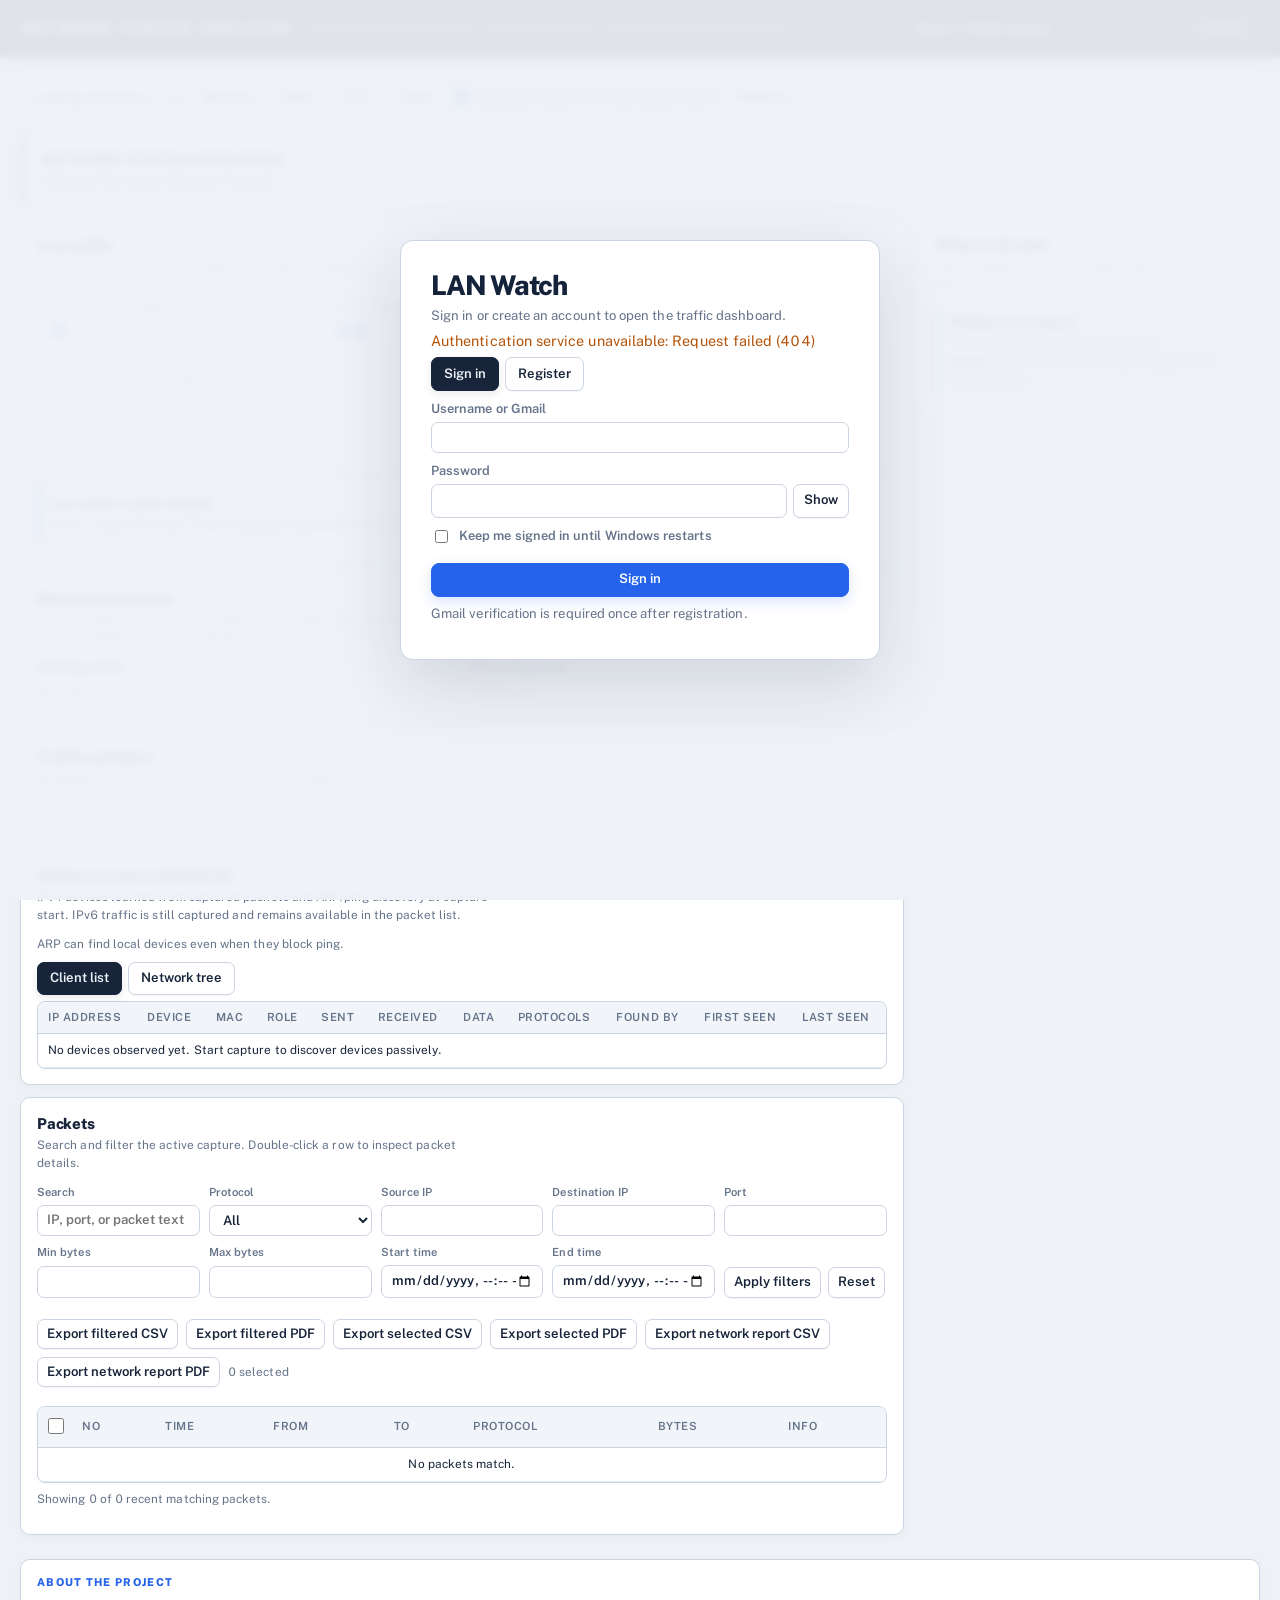
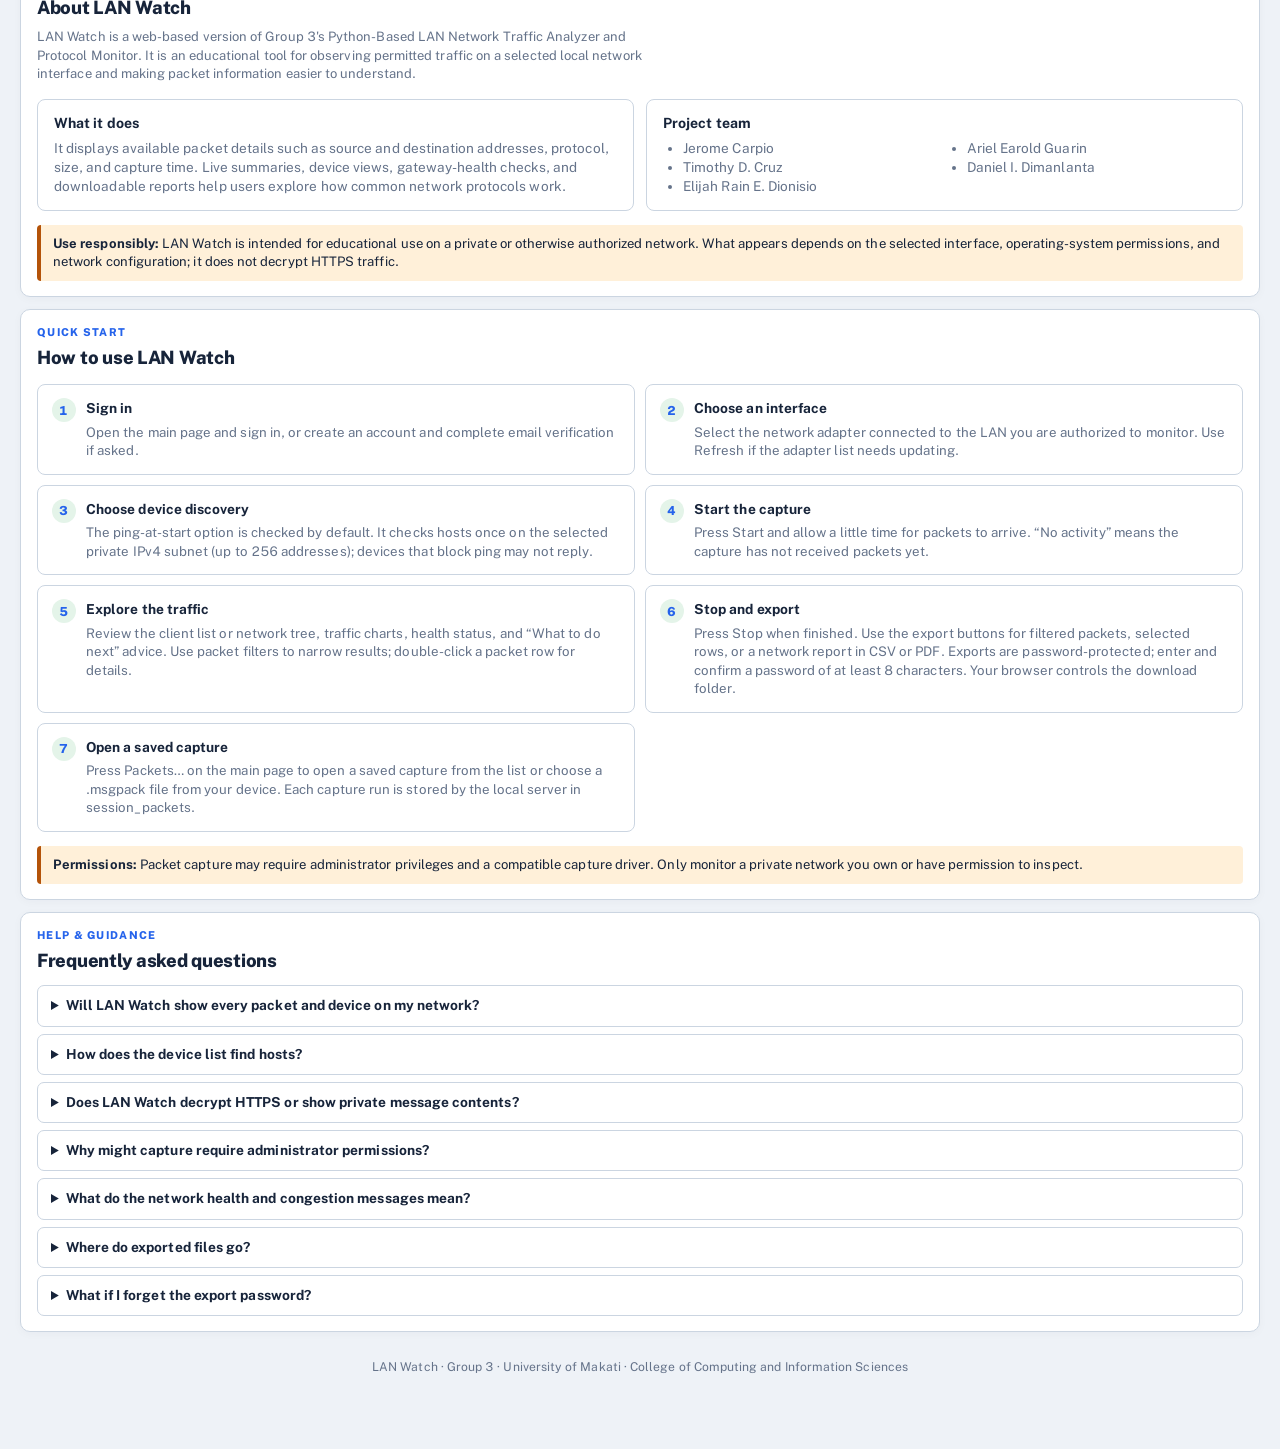
==== index.html @ 89acc0ba "Turned into web page version." ====
<!DOCTYPE html>
<html lang="en" data-theme="light">
<head>
<meta charset="utf-8">
<meta name="viewport" content="width=device-width, initial-scale=1, viewport-fit=cover">
<title>LAN Watch - who’s on your network</title>
<link rel="preconnect" href="https://fonts.googleapis.com">
<link href="https://fonts.googleapis.com/css2?family=Public+Sans:wght@400;600;800&display=swap" rel="stylesheet">
<link rel="stylesheet" href="/style.css">
</head>
<body>
<div id="authGate" class="auth-gate" hidden>
  <div class="auth-card">
    <h1>LAN Watch</h1>
    <p class="sub">Sign in or create an account to open the traffic dashboard.</p>
    <p id="authNotice" class="auth-notice" role="status"></p>
    <div class="tabs auth-tabs" role="tablist">
      <button id="loginTab" role="tab" aria-selected="true" type="button">Sign in</button>
      <button id="registerTab" role="tab" aria-selected="false" type="button">Register</button>
    </div>
    <form id="loginForm">
      <label>Username or Gmail<input name="identifier" autocomplete="username" required></label>
      <label>Password<div class="password-field"><input name="password" type="password" autocomplete="current-password" required><button class="password-toggle" type="button" aria-pressed="false">Show</button></div></label>
      <label class="check"><input name="remember" type="checkbox"> Keep me signed in until Windows restarts</label>
      <button class="primary" type="submit">Sign in</button>
      <p class="sub">Gmail verification is required once after registration.</p>
      <button id="resendVerification" type="button" hidden>Resend verification email</button>
    </form>
    <form id="registerForm" hidden>
      <label>Username<input name="username" autocomplete="username" minlength="3" maxlength="20" required></label>
      <label>Gmail address<input name="email" type="email" autocomplete="email" required></label>
      <label>Password<div class="password-field"><input id="registerPassword" name="password" type="password" autocomplete="new-password" required><button class="password-toggle" type="button" aria-pressed="false">Show</button></div></label>
      <ul id="passwordRequirements" class="password-requirements" aria-live="polite">
        <li data-rule="length">At least 8 characters</li>
        <li data-rule="upper">An uppercase letter</li>
        <li data-rule="lower">A lowercase letter</li>
        <li data-rule="number">A number</li>
        <li data-rule="symbol">A special character</li>
      </ul>
      <label>Confirm password<div class="password-field"><input id="registerConfirm" name="confirm" type="password" autocomplete="new-password" required><button class="password-toggle" type="button" aria-pressed="false">Show</button></div></label>
      <p id="confirmMessage" class="sub" aria-live="polite"></p>
      <p class="sub">Use 3-20 letters, numbers, or underscores for the username.</p>
      <button class="primary" type="submit">Create account</button>
    </form>
  </div>
</div>

<header class="app-header">
  <div class="header-title"><strong>NETWORK TRAFFIC ANALYZER</strong><span>Real-Time Packet Inspection · Topology Discovery · Automated Network Diagnostics</span></div>
  <nav class="site-nav" aria-label="Page sections"><a href="#page-info">About, FAQ &amp; tutorial</a></nav>
  <div class="header-user"><span id="signedInUser" class="sub"></span><button id="logout" type="button">Log out</button></div>
</header>

<div class="wrap">
<div class="bar" role="toolbar" aria-label="Capture controls">
  <select id="iface" aria-label="Network interface"><option value="">Loading interfaces…</option></select>
  <button id="refreshInterfaces" type="button">Refresh</button>
  <button id="start" type="button">Start</button><button id="stop" type="button" disabled>Stop</button><button id="clear" type="button">Clear</button>
  <label class="chk" title="Uses ARP and ping to discover devices on the selected private IPv4 subnet, up to 256 addresses."><input id="discoverIpv4" type="checkbox" checked> Discover local IPv4 devices at start</label>
  <button id="openPackets" type="button">Packets…</button>
  <span class="sub" id="servermsg" style="margin:0"></span>
</div>

<div class="health" id="health" role="status" aria-live="polite"><b>NETWORK STATUS CHECKING</b><span>Checking the default gateway response.</span></div>

<div class="grid"><main>
<section><h2>Live traffic</h2><p class="sub">Live packets received from Scapy on the selected adapter.</p>
<div class="stats"><div><span>Packets captured</span><b id="tp">0</b></div><div><span>Data transferred</span><b id="td">0 B</b></div><div><span>Average packet size</span><b id="ta">0 B</b></div></div>
<div class="two" style="margin-top:16px"><div><p class="sub" style="margin:0">Packets per second, last 60 s</p><canvas id="g1"></canvas></div><div><p class="sub" style="margin:0">Bandwidth, last 60 s</p><canvas id="g2"></canvas></div></div>
<div class="plain-summary"><b>Live traffic in plain English</b><p id="liveSummaryText" role="status" aria-live="off">Start a capture to see a plain-language explanation of the traffic.</p></div></section>

<section><h2>Most active devices</h2><p class="sub">Source is who sent the packets; destination is who received them. A device near the top is doing most of the talking.</p>
<div class="two"><div><b>Sending most</b><div id="ts"></div></div><div><b>Receiving most</b><div id="tr"></div></div></div></section>

<section><h2>Traffic summary</h2><p class="sub">Breakdown of the packets received during this capture.</p>
<div class="pies" id="pies"><span class="sub">Press Start, then Stop to see the breakdown.</span></div></section>

<section><h2>Devices on your network (<span id="cn">0</span>)</h2><p class="sub">IPv4 devices learned from captured packets and ARP/ping discovery at capture start. IPv6 traffic is still captured and remains available in the packet list.</p>
<div class="filters"><span class="sub" id="scanmsg" style="margin:0;align-self:center">ARP can find local devices even when they block ping.</span></div>
<div class="tabs" role="tablist"><button role="tab" aria-selected="true" id="t1" type="button">Client list</button><button role="tab" aria-selected="false" id="t2" type="button">Network tree</button></div>
<div id="v1" class="tw"><table><thead><tr><th>IP address</th><th>Device</th><th>MAC</th><th>Role</th><th>Sent</th><th>Received</th><th>Data</th><th>Protocols</th><th>Found by</th><th>First seen</th><th>Last seen</th></tr></thead><tbody id="cb"></tbody></table></div>
<div id="v2" class="tree" hidden></div></section>

<section><h2>Packets</h2><p class="sub">Search and filter the active capture. Double-click a row to inspect packet details.</p>
<form id="filterForm" class="filter-form">
  <label>Search<input id="q" placeholder="IP, port, or packet text"></label>
  <label>Protocol<select id="pf"><option>All</option><option>TCP</option><option>UDP</option><option>ICMP</option><option>ICMPv6</option><option>ARP</option><option>IPv4</option><option>IPv6</option><option>Ethernet</option><option>Other</option></select></label>
  <label>Source IP<input id="sourceFilter"></label>
  <label>Destination IP<input id="destinationFilter"></label>
  <label>Port<input id="portFilter" type="number" min="0" max="65535"></label>
  <label>Min bytes<input id="minSize" type="number" min="0"></label>
  <label>Max bytes<input id="maxSize" type="number" min="0"></label>
  <label>Start time<input id="startTime" type="datetime-local"></label>
  <label>End time<input id="endTime" type="datetime-local"></label>
  <div class="filter-actions"><button type="submit">Apply filters</button><button id="resetFilters" type="button">Reset</button></div>
</form>
<div class="filters export-actions">
  <button id="exportFilteredCsv" type="button">Export filtered CSV</button><button id="exportFilteredPdf" type="button">Export filtered PDF</button>
  <button id="exportSelectedCsv" type="button">Export selected CSV</button><button id="exportSelectedPdf" type="button">Export selected PDF</button>
  <button id="exportNetworkCsv" type="button">Export network report CSV</button><button id="exportNetworkPdf" type="button">Export network report PDF</button>
  <span id="selectedCount" class="sub" style="margin:0"></span>
</div>
<div class="tw packet-table"><table><thead><tr><th><input id="selectAll" type="checkbox" aria-label="Select visible packets"></th><th>No</th><th>Time</th><th>From</th><th>To</th><th>Protocol</th><th>Bytes</th><th>Info</th></tr></thead><tbody id="pb"></tbody></table></div>
<p class="sub" id="pc" style="margin-top:8px"></p></section>
</main>
<aside class="rail"><h2>What to do next</h2><p class="sub">Advice updates as traffic changes, based on observed data.</p><div id="adv"></div></aside>

</div>
<div id="page-info" class="info-wrap">
  <section id="about" class="info-section">
    <p class="section-kicker">ABOUT THE PROJECT</p>
    <h2>About LAN Watch</h2>
    <p class="info-intro">LAN Watch is a web-based version of Group 3's Python-Based LAN Network Traffic Analyzer and Protocol Monitor. It is an educational tool for observing permitted traffic on a selected local network interface and making packet information easier to understand.</p>
    <div class="about-grid">
      <div class="about-card">
        <h3>What it does</h3>
        <p>It displays available packet details such as source and destination addresses, protocol, size, and capture time. Live summaries, device views, gateway-health checks, and downloadable reports help users explore how common network protocols work.</p>
      </div>
      <div class="about-card">
        <h3>Project team</h3>
        <ul class="team-list">
          <li>Jerome Carpio</li>
          <li>Timothy D. Cruz</li>
          <li>Elijah Rain E. Dionisio</li>
          <li>Ariel Earold Guarin</li>
          <li>Daniel I. Dimanlanta</li>
        </ul>
      </div>
    </div>
    <p class="project-note"><strong>Use responsibly:</strong> LAN Watch is intended for educational use on a private or otherwise authorized network. What appears depends on the selected interface, operating-system permissions, and network configuration; it does not decrypt HTTPS traffic.</p>
  </section>

  <section id="tutorial" class="info-section">
    <p class="section-kicker">QUICK START</p>
    <h2>How to use LAN Watch</h2>
    <ol class="tutorial-steps">
      <li><h3>Sign in</h3><p>Open the main page and sign in, or create an account and complete email verification if asked.</p></li>
      <li><h3>Choose an interface</h3><p>Select the network adapter connected to the LAN you are authorized to monitor. Use Refresh if the adapter list needs updating.</p></li>
      <li><h3>Choose device discovery</h3><p>The ping-at-start option is checked by default. It checks hosts once on the selected private IPv4 subnet (up to 256 addresses); devices that block ping may not reply.</p></li>
      <li><h3>Start the capture</h3><p>Press Start and allow a little time for packets to arrive. “No activity” means the capture has not received packets yet.</p></li>
      <li><h3>Explore the traffic</h3><p>Review the client list or network tree, traffic charts, health status, and “What to do next” advice. Use packet filters to narrow results; double-click a packet row for details.</p></li>
      <li><h3>Stop and export</h3><p>Press Stop when finished. Use the export buttons for filtered packets, selected rows, or a network report in CSV or PDF. Exports are password-protected; enter and confirm a password of at least 8 characters. Your browser controls the download folder.</p></li>
      <li><h3>Open a saved capture</h3><p>Press Packets… on the main page to open a saved capture from the list or choose a .msgpack file from your device. Each capture run is stored by the local server in session_packets.</p></li>
    </ol>
    <p class="project-note"><strong>Permissions:</strong> Packet capture may require administrator privileges and a compatible capture driver. Only monitor a private network you own or have permission to inspect.</p>
  </section>

  <section id="faq" class="info-section">
    <p class="section-kicker">HELP &amp; GUIDANCE</p>
    <h2>Frequently asked questions</h2>
    <div class="faq-list">
      <details>
        <summary>Will LAN Watch show every packet and device on my network?</summary>
        <p>No. It can only display packets visible to the selected network interface. On switched Wi-Fi or Ethernet networks, traffic exchanged directly between other devices may not be visible.</p>
      </details>
      <details>
        <summary>How does the device list find hosts?</summary>
        <p>It learns IPv4 devices from captured traffic and can optionally ping hosts once when capture starts. The ping check is limited to the selected private subnet and up to 256 addresses. Devices that block ping may not appear.</p>
      </details>
      <details>
        <summary>Does LAN Watch decrypt HTTPS or show private message contents?</summary>
        <p>No. The analyzer presents packet metadata and available protocol/header details. It does not decrypt HTTPS traffic.</p>
      </details>
      <details>
        <summary>Why might capture require administrator permissions?</summary>
        <p>Packet-capture drivers and operating systems may require elevated permissions. A compatible capture backend must also be installed and available.</p>
      </details>
      <details>
        <summary>What do the network health and congestion messages mean?</summary>
        <p>Health checks report the observed response from the default gateway. A congestion warning is based on gateway response and packet loss only; LAN Watch cannot identify which device, if any, is responsible.</p>
      </details>
      <details>
        <summary>Where do exported files go?</summary>
        <p>Files are downloaded by your browser. They usually appear in its Downloads folder, unless your browser is configured to ask where to save each file or use another folder.</p>
      </details>
      <details>
        <summary>What if I forget the export password?</summary>
        <p>Exports are password-protected. Keep the password you entered when exporting; LAN Watch cannot recover it for you.</p>
      </details>
    </div>
  </section>
  <footer class="info-footer">LAN Watch · Group 3 · University of Makati · College of Computing and Information Sciences</footer>
</div>
</div>

<dialog id="detailsDialog" class="app-dialog">
  <form method="dialog"><button class="dialog-close" aria-label="Close">Close</button></form>
  <h2>Packet details</h2><dl id="packetDetails" class="detail-list"></dl>
</dialog>

<dialog id="savedDialog" class="app-dialog saved-dialog">
  <form method="dialog"><button class="dialog-close" aria-label="Close">Close</button></form>
  <h2>Saved packet captures</h2>
  <p class="sub">Choose a capture from session_packets or open a MessagePack file from your device. Double-click a packet to inspect it.</p>
  <div class="filters"><select id="savedFiles" aria-label="Saved capture file"></select><button id="loadSaved" type="button">Open capture</button></div>
  <div class="filters"><input id="localCaptureFile" type="file" accept=".msgpack"><button id="openLocalCapture" type="button">Open from this device</button></div>
  <section id="savedReport" class="saved-report" hidden>
    <div class="saved-report-heading">
      <div><h3 id="savedReportTitle">Network Report</h3><p id="savedReportMeta" class="sub"></p></div>
      <div class="filters"><button id="savedReportCsv" type="button">Export report CSV</button><button id="savedReportPdf" type="button">Export report PDF</button></div>
    </div>
    <div id="savedReportStats" class="saved-report-stats"></div>
    <div id="savedHealth" class="health" role="status"></div>
    <div class="saved-report-panels">
      <section><h4>Advice</h4><div id="savedAdvice"></div></section>
      <section><h4>Protocol summary</h4><div id="savedProtocols"></div></section>
    </div>
    <div class="saved-report-panels">
      <section><h4>Client list</h4><div class="tw saved-report-table"><table><thead><tr><th>IP address</th><th>MAC address</th><th>Sent</th><th>Received</th><th>Data</th><th>Protocols</th></tr></thead><tbody id="savedClients"></tbody></table></div></section>
      <section><h4>Network tree</h4><div id="savedTree" class="tree"></div></section>
    </div>
  </section>
  <h3 class="saved-packets-heading">Saved packets</h3>
  <div class="tw saved-table"><table><thead><tr><th>ID</th><th>Timestamp</th><th>Source IP</th><th>Destination IP</th><th>Protocol</th><th>Length</th><th>Source port</th><th>Destination port</th><th>Info</th></tr></thead><tbody id="savedPackets"></tbody></table></div>
  <div class="filters pager"><button id="savedPrev" type="button">Previous</button><span id="savedPage" class="sub" style="margin:0"></span><button id="savedNext" type="button">Next</button></div>
</dialog>

<dialog id="congestionDialog" class="app-dialog congestion-dialog">
  <form method="dialog"><button class="dialog-close" aria-label="Close">Close</button></form>
  <h2>Possible network congestion detected</h2>
  <p id="congestionDescription" class="sub"></p>
  <p class="sub">This warning is based on gateway response time and packet loss. LAN Watch cannot determine which device, if any, caused the issue, so it does not list suspected devices or causes.</p>
</dialog>

<script src="/script.js"></script>
</body>
</html>
---- style.css ----
:root{--bg:#e8eef0;--panel:#f7fafb;--ink:#12263a;--mute:#566a78;--line:#c3d1d8;--teal:#0f766e;--amber:#a85a0a;--red:#b83232;--in:#2f6fdb;--out:#e08a1e;--tcp:#7c5cd6;--udp:#0ea5a0;--gray:#9aa9b3;--okbg:#d9f2e8;--warnbg:#fde9cf;--badbg:#fbdcdc;color-scheme:light;
box-sizing:border-box;padding-top:env(safe-area-inset-top,0px);padding-bottom:env(safe-area-inset-bottom,0px)}
@media (prefers-color-scheme:dark){:root:not([data-theme="light"]){--bg:#0c1a22;--panel:#12252f;--ink:#e4eef2;--mute:#8fa6b3;--line:#24404d;--teal:#34d3b0;--amber:#f0b14a;--red:#f26b6b;--okbg:#12382f;--warnbg:#3b2d12;--badbg:#401c1c;color-scheme:dark}}
:root[data-theme="dark"]{--bg:#0c1a22;--panel:#12252f;--ink:#e4eef2;--mute:#8fa6b3;--line:#24404d;--teal:#34d3b0;--amber:#f0b14a;--red:#f26b6b;--okbg:#12382f;--warnbg:#3b2d12;--badbg:#401c1c;color-scheme:dark}
html{scroll-padding-top:env(safe-area-inset-top,0px)}
*{box-sizing:border-box}
body{margin:0;background:var(--bg);color:var(--ink);font:15px/1.55 "Public Sans",system-ui,sans-serif;font-variant-numeric:tabular-nums}
body::before{content:"";position:fixed;inset:0 0 auto;height:env(safe-area-inset-top,0px);background:var(--bg);z-index:10}
.wrap{max-width:1180px;margin:0 auto;padding:0 18px 48px}
h1{font-size:clamp(1.7rem,4vw,2.6rem);line-height:1.1;margin:28px 0 8px;font-weight:800;letter-spacing:-.02em;max-width:18ch}
h2{font-size:1.1rem;margin:0 0 2px;font-weight:800}
p{margin:0}.lead{max-width:62ch;color:var(--mute)}
.note{margin-top:12px;padding:10px 14px;border-left:4px solid var(--amber);background:var(--warnbg);max-width:74ch;font-size:.9rem}
.bar{position:sticky;top:env(safe-area-inset-top,0px);z-index:5;display:flex;flex-wrap:wrap;gap:8px;align-items:center;padding:10px 0;margin-top:14px;background:var(--bg);border-bottom:1px solid var(--line)}
button,select,input{font:inherit;color:var(--ink);background:var(--panel);border:1px solid var(--line);border-radius:6px;padding:7px 14px;min-height:38px}
button{cursor:pointer;font-weight:600}button:disabled{opacity:.45;cursor:not-allowed}
button:focus-visible,select:focus-visible,input:focus-visible{outline:3px solid var(--in);outline-offset:2px}
#start.on{background:var(--teal);border-color:var(--teal);color:#fff}
#stop.on{background:var(--red);border-color:var(--red);color:#fff}
.chk{display:flex;gap:6px;align-items:center;font-size:.9rem;color:var(--mute)}.chk input{min-height:0}
.health{margin-top:22px;padding:18px 20px;border-left:8px solid var(--gray);background:var(--panel)}
.health.ok{border-color:var(--teal);background:var(--okbg)}.health.warn{border-color:var(--amber);background:var(--warnbg)}
.health b{font-size:1.25rem;display:block}.health span{color:var(--mute)}
.grid{display:grid;grid-template-columns:minmax(0,1fr) 340px;gap:34px;margin-top:26px}
@media(max-width:900px){.grid{grid-template-columns:1fr}}
section{padding:22px 0;border-top:1px solid var(--line)}section:first-child{border-top:0;padding-top:0}
.sub{color:var(--mute);font-size:.88rem;margin-bottom:12px;max-width:66ch}
.stats{display:flex;flex-wrap:wrap;gap:6px 34px}.stats div span{display:block;color:var(--mute);font-size:.82rem}.stats div b{font-size:1.6rem;font-weight:800}
.two{display:grid;grid-template-columns:1fr 1fr;gap:26px}@media(max-width:620px){.two{grid-template-columns:1fr}}
canvas{width:100%;height:90px;display:block}
.row{display:flex;align-items:center;gap:10px;margin:5px 0;font-size:.88rem}.row code{width:118px;flex:none}
.meter{flex:1;height:8px;background:var(--line);border-radius:4px;overflow:hidden}.meter i{display:block;height:100%;background:var(--teal)}
code,td.m{font-family:ui-monospace,Menlo,Consolas,monospace;font-size:.82rem}
.pies{display:flex;flex-wrap:wrap;gap:30px}.pie{display:flex;gap:14px;align-items:center}
.donut{width:104px;height:104px;border-radius:50%;background:var(--line);position:relative;flex:none}.donut::after{content:"";position:absolute;inset:26px;border-radius:50%;background:var(--bg)}
.leg div{font-size:.86rem;display:flex;gap:8px;align-items:center}.leg i{width:11px;height:11px;border-radius:2px}
.tabs{display:flex;gap:4px;margin-bottom:10px}.tabs button[aria-selected="true"]{background:var(--ink);color:var(--bg);border-color:var(--ink)}
.tw{overflow-x:auto;border:1px solid var(--line);background:var(--panel)}
table{border-collapse:collapse;width:100%;min-width:640px}th,td{text-align:left;padding:7px 10px;border-bottom:1px solid var(--line);white-space:nowrap;font-size:.86rem}
th{font-weight:600;color:var(--mute);position:sticky;top:0;background:var(--panel)}
.tag{padding:1px 8px;border-radius:10px;border:1px solid var(--line);font-size:.78rem}
.tree ul{list-style:none;margin:0;padding-left:22px;border-left:2px solid var(--line)}.tree>ul{border:0;padding:0}.tree li{margin:7px 0}
.tree small{color:var(--mute);margin-left:8px}
.rail{position:sticky;top:calc(70px + env(safe-area-inset-top,0px));align-self:start}
.adv{border-left:5px solid var(--gray);padding:6px 0 6px 14px;margin:0 0 18px}.adv.warn{border-color:var(--amber)}.adv.bad{border-color:var(--red)}.adv.ok{border-color:var(--teal)}
.adv b{display:block}.adv p{font-size:.88rem;color:var(--mute)}.adv p+p{margin-top:4px}.adv p em{font-style:normal;font-weight:600;color:var(--ink)}
.filters{display:flex;gap:8px;flex-wrap:wrap;margin-bottom:10px}
[hidden]{display:none!important}
.auth-gate{position:fixed;inset:0;z-index:20;display:grid;place-items:center;overflow:auto;padding:20px;background:var(--bg)}
.auth-card{width:min(100%,480px);padding:24px;background:var(--panel);border:1px solid var(--line);border-radius:12px;box-shadow:0 18px 60px #0004}
.auth-card h1{margin:0 0 6px;font-size:1.8rem}
.auth-card label{display:grid;gap:4px;margin:12px 0;color:var(--mute);font-size:.9rem}
.auth-card input{width:100%}
.auth-card .check{display:flex;align-items:center;gap:8px}
.auth-card .check input{width:auto;min-height:0}
.auth-card .primary{width:100%;margin:8px 0;background:var(--teal);border-color:var(--teal);color:#fff}
.auth-tabs{margin-top:14px}
.auth-notice{min-height:1.4em;color:var(--amber);font-size:.9rem}
.filter-form{display:grid;grid-template-columns:repeat(3,minmax(150px,1fr));gap:8px;margin:12px 0}
.filter-form label{display:grid;gap:3px;color:var(--mute);font-size:.82rem}
.filter-form input,.filter-form select{width:100%;min-width:0}
.filter-actions{display:flex;align-items:end;gap:8px}
.export-actions{align-items:center}
.packet-table{max-height:460px;overflow:auto}
.packet-table tbody tr,.saved-table tbody tr{cursor:pointer}
.packet-table tbody tr:hover,.saved-table tbody tr:hover{background:color-mix(in srgb,var(--teal) 10%,var(--panel))}
.packet-table th:first-child,.packet-table td:first-child{width:34px;text-align:center;padding-left:4px;padding-right:4px}
.packet-table input[type=checkbox]{min-height:0;width:16px;height:16px;padding:0}
.app-dialog{width:min(94vw,760px);max-height:86vh;overflow:auto;padding:22px;background:var(--panel);color:var(--ink);border:1px solid var(--line);border-radius:10px}
.app-dialog::backdrop{background:#0008}
.dialog-close{float:right}
.detail-list{display:grid;grid-template-columns:minmax(130px,1fr) 3fr;gap:7px 14px;margin:18px 0 0}
.detail-list dt{font-weight:600;color:var(--mute)}
.detail-list dd{margin:0;overflow-wrap:anywhere;white-space:pre-wrap}
.saved-dialog{width:min(96vw,1200px)}
.saved-table{max-height:55vh;overflow:auto}
.pager{justify-content:space-between;margin-top:12px}
@media(max-width:700px){.filter-form{grid-template-columns:repeat(2,minmax(130px,1fr))}.bar #servermsg{flex-basis:100%}}
@media(max-width:420px){.filter-form{grid-template-columns:1fr}}

:root{
  --bg:#eef2f7;--panel:#fff;--ink:#17243a;--mute:#65738a;--line:#cbd5e1;
  --teal:#2563eb;--amber:#b45309;--red:#c62828;--in:#2563eb;--out:#f59e0b;
  --tcp:#7357c8;--udp:#159b91;--gray:#94a3b8;--okbg:#e4f4e9;
  --warnbg:#fff0d9;--badbg:#fde7e7;color-scheme:light
}
body{font-family:"Public Sans",Segoe UI,Arial,sans-serif;font-size:13px;line-height:1.4;background:var(--bg)}
body::before{background:#101a2d}
.app-header{position:sticky;top:0;z-index:8;min-height:48px;display:flex;justify-content:space-between;align-items:center;gap:14px;padding:8px 16px;background:#101a2d;color:#f8fafc;border-bottom:1px solid #25334b}
.header-title{display:flex;align-items:center;gap:18px;min-width:0}
.header-title strong{font-size:.95rem;letter-spacing:.04em;white-space:nowrap}
.header-title span{color:#bac5d7;font-size:.75rem}
.header-user{display:flex;align-items:center;gap:12px}
.header-user .sub{color:#bac5d7;white-space:nowrap}
.header-user button{min-height:30px;padding:4px 12px;background:#1e293b;border-color:#34435c;color:#fff}
.wrap{width:100%;max-width:none;margin:0;padding:8px 12px 26px}
.bar{position:relative;top:auto;margin:0;padding:7px 0;background:transparent}
button,select,input{font-size:.82rem;border-radius:3px;padding:5px 9px;min-height:30px}
button{font-weight:600}
.health{margin:4px 0 8px;padding:9px 12px;border:1px solid var(--line);border-left:5px solid #64748b;border-radius:2px;background:#f8fafc}
.health b{font-size:.9rem;letter-spacing:.02em}
.health span{display:block;margin-top:2px;font-size:.8rem}
.health.no-activity{border-left-color:#3b82f6;background:#eff6ff}
.health.ok{border-left-color:#16834a;background:#e6f4ea}
.health.bad{border-left-color:#c62828;background:#fde7e7}
.rail{position:sticky;top:58px;align-self:start;max-height:calc(100vh - 70px);overflow:auto;margin:0;padding:9px 12px;border:1px solid var(--line);background:var(--panel)}
.rail h2{display:block;font-size:.88rem}
.rail>.sub{display:block;margin:2px 0 6px;font-size:.72rem}
.rail #adv{display:grid;grid-template-columns:1fr;gap:7px;margin-top:6px}
.adv{margin:0;padding:7px 9px;border:0;border-left:3px solid #3b82f6;background:#eff6ff}
.adv.warn{border-color:#d97706;background:#fff7e8}
.adv.bad{border-color:#c62828;background:#fde7e7}
.adv.ok{border-color:#16834a;background:#e6f4ea}
.adv b{font-size:.78rem}.adv p{font-size:.74rem}.adv p+p{margin-top:2px}
.grid{display:grid;grid-template-columns:minmax(0,1fr) minmax(280px,340px);gap:12px;margin-top:0;align-items:start}
.grid>main{min-width:0}
@media(max-width:900px){.grid{grid-template-columns:1fr}.rail{position:static;max-height:none;overflow:visible}}
section,section:first-child{margin:0 0 8px;padding:9px 10px;border:1px solid var(--line);background:var(--panel)}
h2{font-size:.9rem;margin:0 0 2px}
.sub{font-size:.74rem;margin-bottom:6px}
.stats{gap:6px}
.stats div{min-width:110px;padding:6px 9px;border:1px solid var(--line);background:#f8fafc}
.stats div span{font-size:.7rem;text-transform:uppercase;color:#69768a}
.stats div b{font-size:1.12rem;color:#2563eb}
.plain-summary{margin-top:8px;padding:9px 11px;border:1px solid var(--line);border-left:4px solid var(--teal);background:#f8fafc}
.plain-summary b{display:block;margin-bottom:3px;color:var(--ink);font-size:.8rem}
.plain-summary p{color:var(--mute);font-size:.8rem}
.two{gap:12px}
.row{gap:8px;margin:3px 0;font-size:.76rem}
.row code{width:130px}
.meter{height:6px}
canvas{height:82px}
.pies{gap:14px}
.pie{gap:10px}
.donut{width:80px;height:80px}
.donut::after{inset:20px}
.leg div{font-size:.74rem}
.tabs{margin:6px 0}
.tw{background:#fff}
table{min-width:640px}
th,td{padding:5px 7px;font-size:.74rem}
th{z-index:1}
.tag{font-size:.68rem}
.filter-form{grid-template-columns:repeat(5,minmax(115px,1fr));gap:6px;margin:8px 0}
.filter-form label{font-size:.7rem}
.filter-actions{align-items:end}
.packet-table{max-height:420px}
.app-dialog{border-radius:4px}
.congestion-dialog{border-top:5px solid #c62828}
.congestion-dialog h2{color:#b91c1c}
.auth-gate{background:#eef2f7}
.auth-card{border-radius:4px;box-shadow:0 12px 34px #17243a26}
.auth-card h1{font-size:1.7rem;color:#15233a}
.auth-card .sub{font-size:.82rem}
.auth-card label{font-size:.8rem;margin:9px 0}
.auth-card button{min-height:34px}
.auth-card .primary{background:#2563eb;border-color:#2563eb}
.password-field{display:flex;gap:6px}
.password-field input{flex:1;min-width:0}
.password-toggle{flex:0 0 auto;min-width:56px;padding:4px 8px}
.password-requirements{display:grid;grid-template-columns:repeat(2,minmax(0,1fr));gap:3px 12px;margin:0 0 8px;padding:0;list-style:none;color:var(--mute);font-size:.73rem}
.password-requirements li::before{content:"○";display:inline-block;width:18px}
.password-requirements li.passed{color:#16834a}
.password-requirements li.passed::before{content:"✓"}
.password-requirements li.failed{color:#b91c1c}
.password-requirements li.failed::before{content:"×"}
.auth-card #confirmMessage.passed{color:#16834a}
.auth-card #confirmMessage.failed{color:#b91c1c}
@media(max-width:850px){.filter-form{grid-template-columns:repeat(3,minmax(110px,1fr))}.header-title span{display:none}}
@media(max-width:600px){.app-header{align-items:flex-start;padding:8px;}.header-title{align-items:flex-start}.header-user .sub{display:none}.wrap{padding:6px}.two{grid-template-columns:1fr}.filter-form{grid-template-columns:repeat(2,minmax(110px,1fr))}}
.saved-report{margin:12px 0;padding:12px;border:1px solid var(--line);background:#f8fafc}
.saved-report-heading{display:flex;justify-content:space-between;align-items:flex-start;gap:12px;flex-wrap:wrap}
.saved-report h3{margin:0;font-size:1rem}
.saved-report h4{margin:0 0 6px;font-size:.82rem}
.saved-report .sub{margin:3px 0 8px}
.saved-report-stats{display:flex;flex-wrap:wrap;gap:6px;margin:8px 0}
.saved-report-stats div{min-width:120px;padding:6px 9px;border:1px solid var(--line);background:#fff}
.saved-report-stats span{display:block;color:var(--mute);font-size:.7rem;text-transform:uppercase}
.saved-report-stats b{font-size:.9rem}
.saved-report #savedHealth{margin:8px 0;padding:8px 10px}
.saved-report-panels{display:grid;grid-template-columns:minmax(0,1.3fr) minmax(260px,1fr);gap:10px;margin-top:10px}
.saved-report-panels>section{min-width:0;margin:0;padding:8px;border:1px solid var(--line);background:#fff}
.saved-report-table{max-height:250px}
.saved-report-table table{min-width:560px}
.saved-report .adv{margin-bottom:6px}
.saved-report .adv p{font-size:.75rem}
.saved-report .tree ul{font-size:.8rem}
.saved-packets-heading{margin:12px 0 6px;font-size:.92rem}
@media(max-width:760px){.saved-report-panels{grid-template-columns:1fr}.saved-report-heading .filters{margin-bottom:4px}}

/* ── Visual refinement: same Public Sans typography and existing palette ── */
:root{scroll-behavior:smooth}
body{letter-spacing:.005em}
.app-header{
  min-height:58px;padding:10px 22px;
  box-shadow:0 5px 18px #101a2d20;
  transition:box-shadow .25s ease,background-color .25s ease
}
.header-title{gap:16px}
.header-title strong{font-size:.98rem;letter-spacing:.075em}
.header-title span{letter-spacing:.01em}
.header-user button{border-radius:7px;transition:transform .2s ease,background .2s ease,border-color .2s ease}
.header-user button:hover{background:#263750;border-color:#52627a;transform:translateY(-1px)}
.wrap{padding:14px 20px 42px}
.bar{
  gap:9px;padding:10px 0 13px;margin-bottom:3px;
  border-bottom:1px solid var(--line)
}
button,select,input{
  border-radius:7px;transition:background-color .18s ease,border-color .18s ease,
  box-shadow .18s ease,transform .18s ease
}
button{box-shadow:0 1px 1px #17243a0a}
button:not(:disabled):hover{transform:translateY(-1px);border-color:#9aabc0;box-shadow:0 4px 12px #17243a12}
button:not(:disabled):active{transform:translateY(0);box-shadow:none}
select:hover,input:hover{border-color:#9aabc0}
#start.on{box-shadow:0 4px 12px #2563eb26}
#stop.on{box-shadow:0 4px 12px #c6282826}
#servermsg{padding-left:4px}
.health{
  margin:10px 0 14px;padding:12px 16px;border-radius:9px;
  box-shadow:0 2px 9px #17243a08;
  animation:softRise .5s both
}
.health b{font-size:.94rem;letter-spacing:.045em}
.health span{line-height:1.5}
.grid{gap:16px}
section,section:first-child{
  position:relative;margin-bottom:12px;padding:15px 16px;
  border-radius:10px;box-shadow:0 2px 10px #17243a08;
  transition:box-shadow .22s ease,border-color .22s ease,transform .22s ease;
  animation:softRise .48s both
}
section:hover{box-shadow:0 7px 20px #17243a0d;border-color:#b7c5d4}
section:nth-of-type(2){animation-delay:.045s}
section:nth-of-type(3){animation-delay:.09s}
section:nth-of-type(4){animation-delay:.135s}
section:nth-of-type(5){animation-delay:.18s}
section h2,.rail h2{font-size:.94rem;letter-spacing:-.015em}
section>.sub{margin-top:3px;margin-bottom:11px;line-height:1.5}
.stats{gap:9px}
.stats div{
  flex:1 1 145px;min-width:125px;padding:11px 13px;border-radius:8px;
  background:var(--panel);box-shadow:inset 0 1px #ffffffa8;
  transition:transform .2s ease,box-shadow .2s ease
}
.stats div:hover{transform:translateY(-2px);box-shadow:0 5px 13px #17243a0d}
.stats div span{letter-spacing:.055em;font-size:.68rem}
.stats div b{display:block;margin-top:2px;font-size:1.28rem;letter-spacing:-.035em}
.two{gap:18px}
.two>div> b{display:inline-block;margin-bottom:7px}
.two canvas{margin-top:5px}
.row{padding:3px 2px;border-radius:5px;transition:background .18s ease}
.row:hover{background:#2563eb0a}
.meter{height:7px;border-radius:99px}
.meter i{border-radius:99px;transition:width .45s cubic-bezier(.2,.7,.2,1)}
.pies{align-items:center;gap:20px}
.pie{padding:5px 8px;border-radius:8px;transition:background .2s ease}
.pie:hover{background:#2563eb08}
.donut{box-shadow:0 2px 9px #17243a12}
.tabs{gap:6px}
.tabs button{border-radius:7px;padding:6px 12px}
.tabs button[aria-selected="true"]{box-shadow:0 3px 9px #17243a18}
.tw{border-radius:8px;box-shadow:0 1px 4px #17243a06}
table{border-collapse:separate;border-spacing:0}
th,td{padding:8px 10px}
th{font-size:.7rem;text-transform:uppercase;letter-spacing:.045em;background:#f1f5f9}
tbody tr{transition:background-color .16s ease}
tbody tr:nth-child(even){background:#f8fafc}
.packet-table tbody tr:hover,.saved-table tbody tr:hover{background:#eaf1fc}
td{border-bottom:1px solid #e3e9f0}
.tag{display:inline-flex;align-items:center;border-radius:99px;padding:2px 9px}
.tree{padding:10px 4px}
.tree li{padding:2px 0}
.rail{
  top:72px;padding:14px;border-radius:10px;box-shadow:0 2px 10px #17243a08;
  animation:softRise .55s .1s both
}
.rail h2{font-size:.95rem}
.rail>.sub{line-height:1.5;margin:4px 0 10px}
.rail #adv{gap:9px}
.adv{padding:10px 11px;border-radius:7px;transition:transform .2s ease,box-shadow .2s ease}
.adv:hover{transform:translateX(2px);box-shadow:0 3px 10px #17243a0b}
.adv b{font-size:.8rem;margin-bottom:3px}
.adv p{line-height:1.5}
.filters{gap:8px}
.filter-form{gap:9px;margin:12px 0}
.filter-form label{gap:5px;font-weight:600}
.filter-form input,.filter-form select{border-radius:7px}
.filter-actions{gap:7px}
.export-actions{padding:9px 0}
.packet-table{max-height:470px;scrollbar-color:#aebdce transparent;scrollbar-width:thin}
.packet-table thead th{top:0}
.app-dialog{
  padding:24px;border-radius:12px;box-shadow:0 22px 70px #101a2d38;
  animation:dialogIn .22s ease-out both
}
.app-dialog::backdrop{background:#101a2d80;backdrop-filter:blur(3px)}
.app-dialog h2{font-size:1.05rem;margin-bottom:8px}
.dialog-close{border-radius:7px}
.detail-list{gap:9px 16px}
.detail-list dt,.detail-list dd{padding:5px 0;border-bottom:1px solid var(--line)}
.auth-gate{background:#eef2f7eF;backdrop-filter:blur(5px)}
.auth-card{
  padding:30px;border-radius:13px;box-shadow:0 24px 70px #17243a24;
  animation:authIn .42s cubic-bezier(.2,.8,.2,1) both
}
.auth-card h1{letter-spacing:-.045em}
.auth-card .primary{border-radius:8px;box-shadow:0 5px 14px #2563eb2b}
.auth-card label{font-weight:600}
.auth-card input{border-radius:7px}
.password-toggle{border-radius:7px}
.password-requirements{line-height:1.6}
#servermsg:not(:empty){animation:fadeIn .2s ease both}
@keyframes softRise{from{opacity:0;transform:translateY(9px)}to{opacity:1;transform:translateY(0)}}
@keyframes fadeIn{from{opacity:0}to{opacity:1}}
@keyframes authIn{from{opacity:0;transform:translateY(14px) scale(.985)}to{opacity:1;transform:translateY(0) scale(1)}}
@keyframes dialogIn{from{opacity:0;transform:translateY(8px) scale(.99)}to{opacity:1;transform:translateY(0) scale(1)}}
@media(max-width:900px){
  .grid{gap:12px}
  .rail{top:auto}
}
@media(max-width:700px){
  .app-header{min-height:54px;padding:9px 12px}
  .header-title strong{font-size:.82rem;white-space:normal}
  .wrap{padding:9px 10px 30px}
  section,section:first-child{padding:13px;border-radius:9px}
  .stats div{flex-basis:calc(50% - 8px)}
  .rail{padding:13px}
}
@media(max-width:460px){
  .app-header{gap:8px}
  .header-title{gap:0}
  .header-user{gap:5px}
  .header-user button{padding:4px 8px}
  .stats div{flex-basis:100%}
  .auth-card{padding:22px}
  .filter-form{grid-template-columns:1fr 1fr}
}
@media(prefers-reduced-motion:reduce){
  *,*::before,*::after{scroll-behavior:auto!important;animation-duration:.01ms!important;
    animation-iteration-count:1!important;transition-duration:.01ms!important}
}
.site-nav{display:flex;align-items:center;gap:8px;white-space:nowrap}
.site-nav a{padding:6px 10px;border-radius:6px;color:#dbe5f2;text-decoration:none;font-size:.84rem;font-weight:600}
.site-nav a:hover,.site-nav a:focus-visible{background:#263750;color:#fff}
.site-nav a:focus-visible{outline:2px solid #93c5fd;outline-offset:2px}
.info-wrap{margin-top:12px;padding:0 0 28px}
.info-section{scroll-margin-top:84px}
.section-kicker{margin:0 0 4px;color:var(--teal);font-size:.68rem;font-weight:800;letter-spacing:.12em}
.info-section>h2{margin-bottom:8px;font-size:1.15rem}
.info-intro{max-width:78ch;color:var(--mute)}
.about-grid{display:grid;grid-template-columns:1fr 1fr;gap:12px;margin-top:16px}
.about-card{padding:14px 16px;border:1px solid var(--line);border-radius:8px;background:var(--panel)}
.about-card h3{margin:0 0 5px;font-size:.88rem}
.about-card p,.team-list{margin:0;color:var(--mute);font-size:.85rem}
.team-list{padding-left:20px;columns:2;column-gap:24px}
.team-list li{break-inside:avoid}
.project-note{margin-top:14px;padding:10px 12px;border-left:4px solid var(--amber);border-radius:4px;background:var(--warnbg);font-size:.82rem}
.faq-list{display:grid;gap:7px;margin-top:12px}
.faq-list details{padding:10px 13px;border:1px solid var(--line);border-radius:7px;background:var(--panel)}
.faq-list summary{cursor:pointer;font-size:.86rem;font-weight:700}
.faq-list summary:focus-visible{outline:2px solid var(--in);outline-offset:3px;border-radius:2px}
.faq-list details p{max-width:85ch;margin-top:8px;color:var(--mute);font-size:.84rem}
.info-footer{padding:14px 0 4px;color:var(--mute);font-size:.76rem;text-align:center}
@media(max-width:850px){.app-header{flex-wrap:wrap}.site-nav{order:3;flex-basis:100%}}
@media(max-width:600px){.about-grid{grid-template-columns:1fr}.team-list{columns:1}.info-section{scroll-margin-top:110px}}
.tutorial-steps{display:grid;grid-template-columns:repeat(2,minmax(0,1fr));gap:10px;margin:14px 0 0;padding:0;list-style:none;counter-reset:guide-step}
.tutorial-steps li{position:relative;min-width:0;padding:14px 15px 14px 48px;border:1px solid var(--line);border-radius:8px;background:var(--panel);counter-increment:guide-step}
.tutorial-steps li::before{position:absolute;top:13px;left:14px;display:grid;width:24px;height:24px;place-items:center;border-radius:50%;background:var(--okbg);color:var(--teal);content:counter(guide-step);font-size:.78rem;font-weight:800}
.tutorial-steps h3{margin:0 0 4px;font-size:.86rem}
.tutorial-steps p{color:var(--mute);font-size:.83rem}
@media(max-width:700px){.tutorial-steps{grid-template-columns:1fr}}
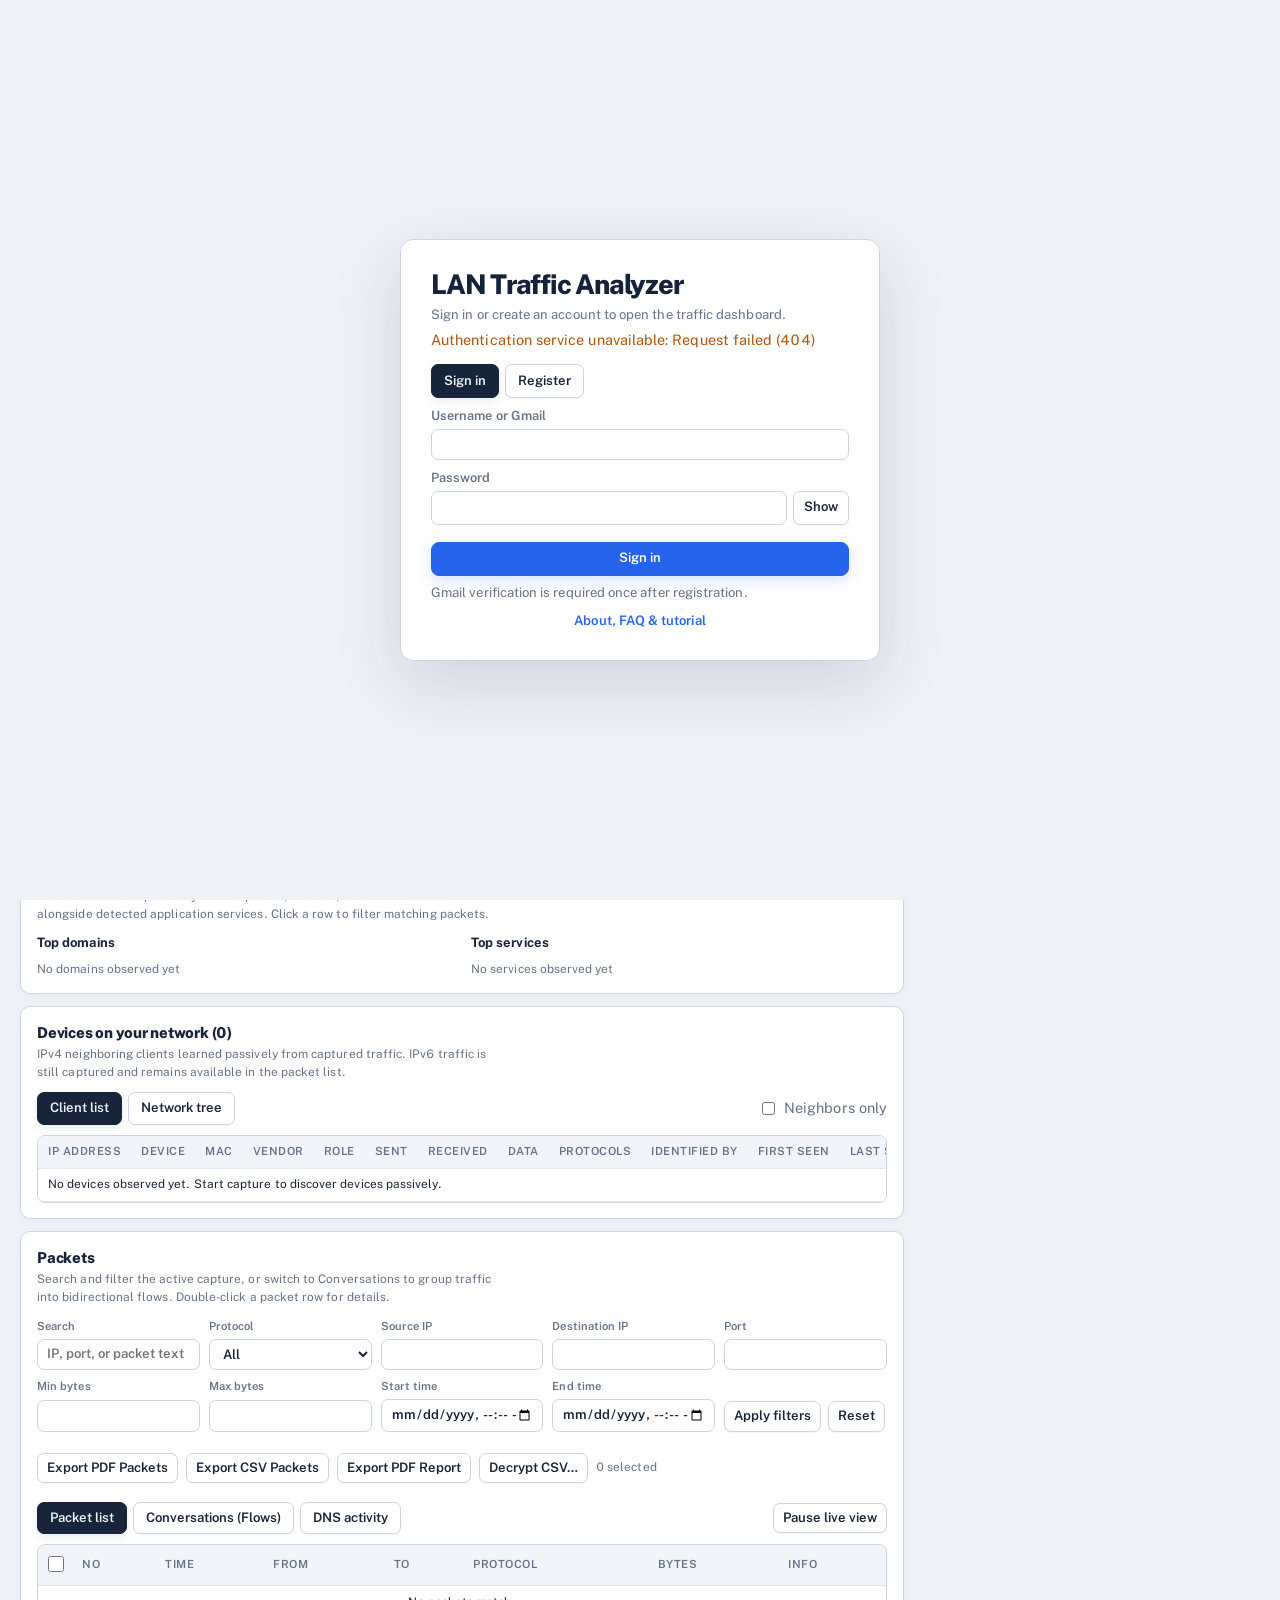
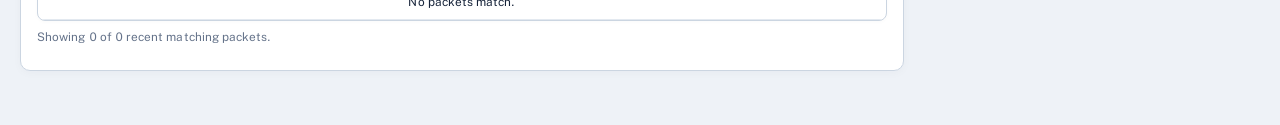
==== commit 53ba22f5: "Added more changes." ====
--- a/index.html
+++ b/index.html
@@ -3,15 +3,15 @@
 <head>
 <meta charset="utf-8">
 <meta name="viewport" content="width=device-width, initial-scale=1, viewport-fit=cover">
-<title>LAN Watch - who’s on your network</title>
+<title>LAN Traffic Analyzer - who’s on your network</title>
 <link rel="preconnect" href="https://fonts.googleapis.com">
 <link href="https://fonts.googleapis.com/css2?family=Public+Sans:wght@400;600;800&display=swap" rel="stylesheet">
-<link rel="stylesheet" href="/style.css">
+<link rel="stylesheet" href="style.css">
 </head>
 <body>
 <div id="authGate" class="auth-gate" hidden>
   <div class="auth-card">
-    <h1>LAN Watch</h1>
+    <h1>LAN Traffic Analyzer</h1>
     <p class="sub">Sign in or create an account to open the traffic dashboard.</p>
     <p id="authNotice" class="auth-notice" role="status"></p>
     <div class="tabs auth-tabs" role="tablist">
@@ -21,7 +21,6 @@
     <form id="loginForm">
       <label>Username or Gmail<input name="identifier" autocomplete="username" required></label>
       <label>Password<div class="password-field"><input name="password" type="password" autocomplete="current-password" required><button class="password-toggle" type="button" aria-pressed="false">Show</button></div></label>
-      <label class="check"><input name="remember" type="checkbox"> Keep me signed in until Windows restarts</label>
       <button class="primary" type="submit">Sign in</button>
       <p class="sub">Gmail verification is required once after registration.</p>
       <button id="resendVerification" type="button" hidden>Resend verification email</button>
@@ -42,13 +41,14 @@
       <p class="sub">Use 3-20 letters, numbers, or underscores for the username.</p>
       <button class="primary" type="submit">Create account</button>
     </form>
+    <p class="sub auth-info-link"><a href="about.html">About, FAQ &amp; tutorial</a></p>
   </div>
 </div>
 
 <header class="app-header">
-  <div class="header-title"><strong>NETWORK TRAFFIC ANALYZER</strong><span>Real-Time Packet Inspection · Topology Discovery · Automated Network Diagnostics</span></div>
-  <nav class="site-nav" aria-label="Page sections"><a href="#page-info">About, FAQ &amp; tutorial</a></nav>
-  <div class="header-user"><span id="signedInUser" class="sub"></span><button id="logout" type="button">Log out</button></div>
+  <div class="header-title"><strong>LAN TRAFFIC ANALYZER</strong><span>Real-Time Packet Inspection · Topology Discovery · Automated Network Diagnostics</span></div>
+  <nav class="site-nav" aria-label="Page sections"><a href="about.html" id="navAboutLink">About, FAQ &amp; tutorial</a></nav>
+  <div class="header-user"><span id="signedInUser" class="sub"></span><button id="themeToggle" type="button" aria-pressed="false">Dark theme</button><button id="logout" type="button">Log out</button></div>
 </header>
 
 <div class="wrap">
@@ -56,16 +56,23 @@
   <select id="iface" aria-label="Network interface"><option value="">Loading interfaces…</option></select>
   <button id="refreshInterfaces" type="button">Refresh</button>
   <button id="start" type="button">Start</button><button id="stop" type="button" disabled>Stop</button><button id="clear" type="button">Clear</button>
-  <label class="chk" title="Uses ARP and ping to discover devices on the selected private IPv4 subnet, up to 256 addresses."><input id="discoverIpv4" type="checkbox" checked> Discover local IPv4 devices at start</label>
   <button id="openPackets" type="button">Packets…</button>
   <span class="sub" id="servermsg" style="margin:0"></span>
 </div>
 
 <div class="health" id="health" role="status" aria-live="polite"><b>NETWORK STATUS CHECKING</b><span>Checking the default gateway response.</span></div>
 
+<section id="alertsBanner" class="alerts-banner" aria-live="polite" hidden>
+  <div class="alerts-header">
+    <div><strong id="alertsTitle">Passive network alerts</strong><span id="alertsSummary" class="sub"></span></div>
+    <button id="clearAlerts" type="button">Dismiss alerts</button>
+  </div>
+  <div id="alertsList" class="alerts-list"></div>
+</section>
+
 <div class="grid"><main>
 <section><h2>Live traffic</h2><p class="sub">Live packets received from Scapy on the selected adapter.</p>
-<div class="stats"><div><span>Packets captured</span><b id="tp">0</b></div><div><span>Data transferred</span><b id="td">0 B</b></div><div><span>Average packet size</span><b id="ta">0 B</b></div></div>
+<div class="stats"><div><span>Packets captured</span><b id="tp">0</b></div><div><span>Data transferred</span><b id="td">0 B</b></div><div><span>Average packet size</span><b id="ta">0 B</b></div><div><span>Current rate</span><b id="trate">0 pkt/s · 0 B/s</b></div></div>
 <div class="two" style="margin-top:16px"><div><p class="sub" style="margin:0">Packets per second, last 60 s</p><canvas id="g1"></canvas></div><div><p class="sub" style="margin:0">Bandwidth, last 60 s</p><canvas id="g2"></canvas></div></div>
 <div class="plain-summary"><b>Live traffic in plain English</b><p id="liveSummaryText" role="status" aria-live="off">Start a capture to see a plain-language explanation of the traffic.</p></div></section>
 
@@ -75,13 +82,15 @@
 <section><h2>Traffic summary</h2><p class="sub">Breakdown of the packets received during this capture.</p>
 <div class="pies" id="pies"><span class="sub">Press Start, then Stop to see the breakdown.</span></div></section>
 
-<section><h2>Devices on your network (<span id="cn">0</span>)</h2><p class="sub">IPv4 devices learned from captured packets and ARP/ping discovery at capture start. IPv6 traffic is still captured and remains available in the packet list.</p>
-<div class="filters"><span class="sub" id="scanmsg" style="margin:0;align-self:center">ARP can find local devices even when they block ping.</span></div>
-<div class="tabs" role="tablist"><button role="tab" aria-selected="true" id="t1" type="button">Client list</button><button role="tab" aria-selected="false" id="t2" type="button">Network tree</button></div>
-<div id="v1" class="tw"><table><thead><tr><th>IP address</th><th>Device</th><th>MAC</th><th>Role</th><th>Sent</th><th>Received</th><th>Data</th><th>Protocols</th><th>Found by</th><th>First seen</th><th>Last seen</th></tr></thead><tbody id="cb"></tbody></table></div>
+<section><h2>Top domains &amp; services</h2><p class="sub">Domains observed passively in DNS queries, TLS SNI, and HTTP headers alongside detected application services. Click a row to filter matching packets.</p>
+<div class="two"><div><b>Top domains</b><div id="topDomains"></div></div><div><b>Top services</b><div id="topServices"></div></div></div></section>
+
+<section><h2>Devices on your network (<span id="cn">0</span>)</h2><p class="sub">IPv4 neighboring clients learned passively from captured traffic. IPv6 traffic is still captured and remains available in the packet list.</p>
+<div class="filters client-toolbar"><div class="tabs" role="tablist" style="margin:0"><button role="tab" aria-selected="true" id="t1" type="button">Client list</button><button role="tab" aria-selected="false" id="t2" type="button">Network tree</button></div><label class="chk"><input id="neighborsOnly" type="checkbox"> Neighbors only</label></div>
+<div id="v1" class="tw"><table><thead><tr><th>IP address</th><th>Device</th><th>MAC</th><th>Vendor</th><th>Role</th><th>Sent</th><th>Received</th><th>Data</th><th>Protocols</th><th>Identified by</th><th>First seen</th><th>Last seen</th></tr></thead><tbody id="cb"></tbody></table></div>
 <div id="v2" class="tree" hidden></div></section>
 
-<section><h2>Packets</h2><p class="sub">Search and filter the active capture. Double-click a row to inspect packet details.</p>
+<section id="packetsSection"><h2>Packets</h2><p class="sub">Search and filter the active capture, or switch to Conversations to group traffic into bidirectional flows. Double-click a packet row for details.</p>
 <form id="filterForm" class="filter-form">
   <label>Search<input id="q" placeholder="IP, port, or packet text"></label>
   <label>Protocol<select id="pf"><option>All</option><option>TCP</option><option>UDP</option><option>ICMP</option><option>ICMPv6</option><option>ARP</option><option>IPv4</option><option>IPv6</option><option>Ethernet</option><option>Other</option></select></label>
@@ -95,91 +104,32 @@
   <div class="filter-actions"><button type="submit">Apply filters</button><button id="resetFilters" type="button">Reset</button></div>
 </form>
 <div class="filters export-actions">
-  <button id="exportFilteredCsv" type="button">Export filtered CSV</button><button id="exportFilteredPdf" type="button">Export filtered PDF</button>
-  <button id="exportSelectedCsv" type="button">Export selected CSV</button><button id="exportSelectedPdf" type="button">Export selected PDF</button>
-  <button id="exportNetworkCsv" type="button">Export network report CSV</button><button id="exportNetworkPdf" type="button">Export network report PDF</button>
+  <button id="exportPdfPackets" type="button">Export PDF Packets</button>
+  <button id="exportCsvPackets" type="button">Export CSV Packets</button>
+  <button id="exportPdfReport" type="button">Export PDF Report</button>
+  <button id="openDecryptCsv" type="button">Decrypt CSV…</button>
   <span id="selectedCount" class="sub" style="margin:0"></span>
 </div>
-<div class="tw packet-table"><table><thead><tr><th><input id="selectAll" type="checkbox" aria-label="Select visible packets"></th><th>No</th><th>Time</th><th>From</th><th>To</th><th>Protocol</th><th>Bytes</th><th>Info</th></tr></thead><tbody id="pb"></tbody></table></div>
-<p class="sub" id="pc" style="margin-top:8px"></p></section>
+<div class="filters packet-toolbar">
+  <div class="tabs" role="tablist" style="margin:0">
+    <button role="tab" aria-selected="true" id="tabPackets" type="button">Packet list</button>
+    <button role="tab" aria-selected="false" id="tabFlows" type="button">Conversations (Flows)</button>
+    <button role="tab" aria-selected="false" id="tabDns" type="button">DNS activity</button>
+  </div>
+  <div class="filters" style="margin:0;align-items:center">
+    <button id="pausePacketView" type="button" aria-pressed="false">Pause live view</button>
+    <label id="dnsErrorsLabel" class="chk" hidden><input id="dnsErrorsOnly" type="checkbox"> Errors only</label>
+    <label id="flowSortLabel" class="chk" hidden>Sort by <select id="flowSort"><option value="bytes">Total bytes</option><option value="packets">Packet count</option><option value="recent">Most recent</option></select></label>
+    <button id="clearFlowFilter" type="button" hidden>Clear flow filter</button>
+  </div>
+</div>
+<div id="packetListView" class="tw packet-table"><table><thead><tr><th><input id="selectAll" type="checkbox" aria-label="Select visible packets"></th><th>No</th><th>Time</th><th>From</th><th>To</th><th>Protocol</th><th>Bytes</th><th>Info</th></tr></thead><tbody id="pb"></tbody></table></div>
+<div id="flowsView" class="tw packet-table" hidden><table><thead><tr><th>Endpoint A</th><th>Endpoint B</th><th>Protocol</th><th>Packets (A→B / B→A)</th><th>Total bytes</th><th>First seen</th><th>Last seen</th></tr></thead><tbody id="fb"></tbody></table></div>
+<div id="dnsView" class="tw packet-table" hidden><table><thead><tr><th>Time</th><th>Client</th><th>Type</th><th>Domain queried</th><th>Status</th><th>Detail</th></tr></thead><tbody id="db"></tbody></table></div>
+<div class="filters pager" style="margin-top:8px"><span class="sub" id="pc" style="margin:0"></span><div id="filterPagerControls" class="filters" style="margin:0" hidden><button id="filterPrev" type="button">Previous</button><button id="filterNext" type="button">Next</button></div></div></section>
 </main>
 <aside class="rail"><h2>What to do next</h2><p class="sub">Advice updates as traffic changes, based on observed data.</p><div id="adv"></div></aside>
 
-</div>
-<div id="page-info" class="info-wrap">
-  <section id="about" class="info-section">
-    <p class="section-kicker">ABOUT THE PROJECT</p>
-    <h2>About LAN Watch</h2>
-    <p class="info-intro">LAN Watch is a web-based version of Group 3's Python-Based LAN Network Traffic Analyzer and Protocol Monitor. It is an educational tool for observing permitted traffic on a selected local network interface and making packet information easier to understand.</p>
-    <div class="about-grid">
-      <div class="about-card">
-        <h3>What it does</h3>
-        <p>It displays available packet details such as source and destination addresses, protocol, size, and capture time. Live summaries, device views, gateway-health checks, and downloadable reports help users explore how common network protocols work.</p>
-      </div>
-      <div class="about-card">
-        <h3>Project team</h3>
-        <ul class="team-list">
-          <li>Jerome Carpio</li>
-          <li>Timothy D. Cruz</li>
-          <li>Elijah Rain E. Dionisio</li>
-          <li>Ariel Earold Guarin</li>
-          <li>Daniel I. Dimanlanta</li>
-        </ul>
-      </div>
-    </div>
-    <p class="project-note"><strong>Use responsibly:</strong> LAN Watch is intended for educational use on a private or otherwise authorized network. What appears depends on the selected interface, operating-system permissions, and network configuration; it does not decrypt HTTPS traffic.</p>
-  </section>
-
-  <section id="tutorial" class="info-section">
-    <p class="section-kicker">QUICK START</p>
-    <h2>How to use LAN Watch</h2>
-    <ol class="tutorial-steps">
-      <li><h3>Sign in</h3><p>Open the main page and sign in, or create an account and complete email verification if asked.</p></li>
-      <li><h3>Choose an interface</h3><p>Select the network adapter connected to the LAN you are authorized to monitor. Use Refresh if the adapter list needs updating.</p></li>
-      <li><h3>Choose device discovery</h3><p>The ping-at-start option is checked by default. It checks hosts once on the selected private IPv4 subnet (up to 256 addresses); devices that block ping may not reply.</p></li>
-      <li><h3>Start the capture</h3><p>Press Start and allow a little time for packets to arrive. “No activity” means the capture has not received packets yet.</p></li>
-      <li><h3>Explore the traffic</h3><p>Review the client list or network tree, traffic charts, health status, and “What to do next” advice. Use packet filters to narrow results; double-click a packet row for details.</p></li>
-      <li><h3>Stop and export</h3><p>Press Stop when finished. Use the export buttons for filtered packets, selected rows, or a network report in CSV or PDF. Exports are password-protected; enter and confirm a password of at least 8 characters. Your browser controls the download folder.</p></li>
-      <li><h3>Open a saved capture</h3><p>Press Packets… on the main page to open a saved capture from the list or choose a .msgpack file from your device. Each capture run is stored by the local server in session_packets.</p></li>
-    </ol>
-    <p class="project-note"><strong>Permissions:</strong> Packet capture may require administrator privileges and a compatible capture driver. Only monitor a private network you own or have permission to inspect.</p>
-  </section>
-
-  <section id="faq" class="info-section">
-    <p class="section-kicker">HELP &amp; GUIDANCE</p>
-    <h2>Frequently asked questions</h2>
-    <div class="faq-list">
-      <details>
-        <summary>Will LAN Watch show every packet and device on my network?</summary>
-        <p>No. It can only display packets visible to the selected network interface. On switched Wi-Fi or Ethernet networks, traffic exchanged directly between other devices may not be visible.</p>
-      </details>
-      <details>
-        <summary>How does the device list find hosts?</summary>
-        <p>It learns IPv4 devices from captured traffic and can optionally ping hosts once when capture starts. The ping check is limited to the selected private subnet and up to 256 addresses. Devices that block ping may not appear.</p>
-      </details>
-      <details>
-        <summary>Does LAN Watch decrypt HTTPS or show private message contents?</summary>
-        <p>No. The analyzer presents packet metadata and available protocol/header details. It does not decrypt HTTPS traffic.</p>
-      </details>
-      <details>
-        <summary>Why might capture require administrator permissions?</summary>
-        <p>Packet-capture drivers and operating systems may require elevated permissions. A compatible capture backend must also be installed and available.</p>
-      </details>
-      <details>
-        <summary>What do the network health and congestion messages mean?</summary>
-        <p>Health checks report the observed response from the default gateway. A congestion warning is based on gateway response and packet loss only; LAN Watch cannot identify which device, if any, is responsible.</p>
-      </details>
-      <details>
-        <summary>Where do exported files go?</summary>
-        <p>Files are downloaded by your browser. They usually appear in its Downloads folder, unless your browser is configured to ask where to save each file or use another folder.</p>
-      </details>
-      <details>
-        <summary>What if I forget the export password?</summary>
-        <p>Exports are password-protected. Keep the password you entered when exporting; LAN Watch cannot recover it for you.</p>
-      </details>
-    </div>
-  </section>
-  <footer class="info-footer">LAN Watch · Group 3 · University of Makati · College of Computing and Information Sciences</footer>
 </div>
 </div>
 
@@ -192,13 +142,21 @@
   <form method="dialog"><button class="dialog-close" aria-label="Close">Close</button></form>
   <h2>Saved packet captures</h2>
   <p class="sub">Choose a capture from session_packets or open a MessagePack file from your device. Double-click a packet to inspect it.</p>
-  <div class="filters"><select id="savedFiles" aria-label="Saved capture file"></select><button id="loadSaved" type="button">Open capture</button></div>
+  <div class="filters"><select id="savedFiles" aria-label="Saved capture file"></select><button id="loadSaved" type="button">Open capture</button><button id="renameSaved" type="button">Rename…</button><button id="deleteSaved" type="button">Delete</button></div>
+  <form id="renameSavedRow" class="filters session-inline-action" hidden><input id="renameSavedInput" type="text" maxlength="80" aria-label="New capture name" placeholder="New capture name"><button type="submit">Save name</button><button id="cancelRenameSaved" type="button">Cancel</button></form>
+  <div id="deleteSavedRow" class="filters session-inline-action danger" hidden><span id="deleteSavedPrompt" class="sub" style="margin:0"></span><button id="confirmDeleteSaved" type="button">Confirm delete</button><button id="cancelDeleteSaved" type="button">Cancel</button></div>
+  <p id="savedActionMsg" class="sub" role="status" aria-live="polite"></p>
   <div class="filters"><input id="localCaptureFile" type="file" accept=".msgpack"><button id="openLocalCapture" type="button">Open from this device</button></div>
   <section id="savedReport" class="saved-report" hidden>
     <div class="saved-report-heading">
       <div><h3 id="savedReportTitle">Network Report</h3><p id="savedReportMeta" class="sub"></p></div>
-      <div class="filters"><button id="savedReportCsv" type="button">Export report CSV</button><button id="savedReportPdf" type="button">Export report PDF</button></div>
-    </div>
+      <div class="filters"><button id="savedReportPdf" type="button">Export PDF Report</button></div>
+    </div>
+    <div id="savedCompareBar" class="filters compare-bar" hidden>
+      <label class="chk">Compare with <select id="compareBaseline" aria-label="Baseline saved capture"></select></label>
+      <button id="compareSavedBtn" type="button">Compare sessions</button>
+    </div>
+    <div id="savedCompareResult" class="compare-result" hidden></div>
     <div id="savedReportStats" class="saved-report-stats"></div>
     <div id="savedHealth" class="health" role="status"></div>
     <div class="saved-report-panels">
@@ -206,7 +164,11 @@
       <section><h4>Protocol summary</h4><div id="savedProtocols"></div></section>
     </div>
     <div class="saved-report-panels">
-      <section><h4>Client list</h4><div class="tw saved-report-table"><table><thead><tr><th>IP address</th><th>MAC address</th><th>Sent</th><th>Received</th><th>Data</th><th>Protocols</th></tr></thead><tbody id="savedClients"></tbody></table></div></section>
+      <section><h4>Top services</h4><div id="savedServices"></div></section>
+      <section><h4>Top domains observed</h4><div id="savedDomains"></div></section>
+    </div>
+    <div class="saved-report-panels">
+      <section><h4>Client list</h4><div class="tw saved-report-table"><table><thead><tr><th>IP address</th><th>Device</th><th>MAC address</th><th>Vendor</th><th>Sent</th><th>Received</th><th>Data</th><th>Protocols</th></tr></thead><tbody id="savedClients"></tbody></table></div></section>
       <section><h4>Network tree</h4><div id="savedTree" class="tree"></div></section>
     </div>
   </section>
@@ -219,9 +181,43 @@
   <form method="dialog"><button class="dialog-close" aria-label="Close">Close</button></form>
   <h2>Possible network congestion detected</h2>
   <p id="congestionDescription" class="sub"></p>
-  <p class="sub">This warning is based on gateway response time and packet loss. LAN Watch cannot determine which device, if any, caused the issue, so it does not list suspected devices or causes.</p>
-</dialog>
-
-<script src="/script.js"></script>
+  <p class="sub">This warning is based on gateway response time and packet loss. LAN Traffic Analyzer cannot determine which device, if any, caused the issue, so it does not list suspected devices or causes.</p>
+</dialog>
+
+<dialog id="exportPasswordDialog" class="app-dialog password-dialog">
+  <form id="exportPasswordCloseForm" method="dialog"><button class="dialog-close" aria-label="Close">Close</button></form>
+  <h2 id="exportPasswordTitle">Protect exported file</h2>
+  <p class="sub">Enter a password with at least 8 characters. Keep this password safe; LAN Traffic Analyzer cannot recover it.</p>
+  <form id="exportPasswordForm" class="dialog-form">
+    <label>Export password<div class="password-field"><input id="exportPassword" name="password" type="password" autocomplete="new-password" minlength="8" required><button class="password-toggle" type="button" aria-pressed="false" aria-label="Show password">Show</button></div></label>
+    <label>Confirm password<div class="password-field"><input id="exportPasswordConfirm" name="confirm" type="password" autocomplete="new-password" minlength="8" required><button class="password-toggle" type="button" aria-pressed="false" aria-label="Show password">Show</button></div></label>
+    <p id="exportPasswordMessage" class="sub dialog-error" role="status" aria-live="polite"></p>
+    <div class="dialog-actions"><button id="exportPasswordCancel" type="button">Cancel</button><button class="primary" type="submit">Export</button></div>
+  </form>
+</dialog>
+
+<dialog id="decryptCsvDialog" class="app-dialog password-dialog">
+  <form id="decryptCsvCloseForm" method="dialog"><button class="dialog-close" aria-label="Close">Close</button></form>
+  <h2>Decrypt exported CSV</h2>
+  <p class="sub">Select an encrypted LAN Traffic Analyzer CSV export and enter its password to download a plain CSV file.</p>
+  <form id="decryptCsvForm" class="dialog-form">
+    <label>Encrypted CSV file<input id="decryptCsvFile" name="file" type="file" accept=".csv" required></label>
+    <label>Export password<div class="password-field"><input id="decryptCsvPassword" name="password" type="password" autocomplete="current-password" required><button class="password-toggle" type="button" aria-pressed="false" aria-label="Show password">Show</button></div></label>
+    <p id="decryptCsvMessage" class="sub dialog-error" role="status" aria-live="polite"></p>
+    <div class="dialog-actions"><button id="decryptCsvCancel" type="button">Cancel</button><button class="primary" type="submit">Decrypt and download</button></div>
+  </form>
+</dialog>
+
+<dialog id="nicknameDialog" class="app-dialog password-dialog">
+  <form id="nicknameCloseForm" method="dialog"><button class="dialog-close" aria-label="Close">Close</button></form>
+  <h2>Device nickname</h2>
+  <p id="nicknameTarget" class="sub"></p>
+  <form id="nicknameForm" class="dialog-form">
+    <label>Custom label<input id="nicknameInput" name="nickname" type="text" maxlength="64" placeholder="e.g. Living Room TV"></label>
+    <div class="dialog-actions"><button id="nicknameClear" type="button">Clear label</button><button id="nicknameCancel" type="button">Cancel</button><button class="primary" type="submit">Save label</button></div>
+  </form>
+</dialog>
+
+<script src="script.js"></script>
 </body>
 </html>
--- a/style.css
+++ b/style.css
@@ -1,164 +1,231 @@
-:root{--bg:#e8eef0;--panel:#f7fafb;--ink:#12263a;--mute:#566a78;--line:#c3d1d8;--teal:#0f766e;--amber:#a85a0a;--red:#b83232;--in:#2f6fdb;--out:#e08a1e;--tcp:#7c5cd6;--udp:#0ea5a0;--gray:#9aa9b3;--okbg:#d9f2e8;--warnbg:#fde9cf;--badbg:#fbdcdc;color-scheme:light;
-box-sizing:border-box;padding-top:env(safe-area-inset-top,0px);padding-bottom:env(safe-area-inset-bottom,0px)}
-@media (prefers-color-scheme:dark){:root:not([data-theme="light"]){--bg:#0c1a22;--panel:#12252f;--ink:#e4eef2;--mute:#8fa6b3;--line:#24404d;--teal:#34d3b0;--amber:#f0b14a;--red:#f26b6b;--okbg:#12382f;--warnbg:#3b2d12;--badbg:#401c1c;color-scheme:dark}}
-:root[data-theme="dark"]{--bg:#0c1a22;--panel:#12252f;--ink:#e4eef2;--mute:#8fa6b3;--line:#24404d;--teal:#34d3b0;--amber:#f0b14a;--red:#f26b6b;--okbg:#12382f;--warnbg:#3b2d12;--badbg:#401c1c;color-scheme:dark}
+:root{
+  --bg:#eef2f7;--panel:#fff;--panel-alt:#f8fafc;--th-bg:#f1f5f9;--row-hover:#eaf1fc;
+  --ink:#17243a;--mute:#65738a;--line:#cbd5e1;--cell-line:#e3e9f0;
+  --teal:#2563eb;--amber:#b45309;--red:#c62828;--in:#2563eb;--out:#f59e0b;
+  --tcp:#7357c8;--udp:#159b91;--gray:#94a3b8;--okbg:#e4f4e9;
+  --warnbg:#fff0d9;--badbg:#fde7e7;--infobg:#eff6ff;color-scheme:light;
+  box-sizing:border-box;scroll-behavior:smooth;
+  padding-top:env(safe-area-inset-top,0px);padding-bottom:env(safe-area-inset-bottom,0px)
+}
+:root[data-theme="dark"]{
+  --bg:#0f172a;--panel:#182338;--panel-alt:#1e2b45;--th-bg:#131d31;--row-hover:#253554;
+  --ink:#e2e8f0;--mute:#94a3b8;--line:#334155;--cell-line:#273449;
+  --teal:#60a5fa;--amber:#f59e0b;--red:#f87171;--in:#60a5fa;--out:#fbbf24;
+  --tcp:#a78bfa;--udp:#2dd4bf;--gray:#64748b;--okbg:#132f24;
+  --warnbg:#332412;--badbg:#38181d;--infobg:#172a47;color-scheme:dark
+}
 html{scroll-padding-top:env(safe-area-inset-top,0px)}
 *{box-sizing:border-box}
-body{margin:0;background:var(--bg);color:var(--ink);font:15px/1.55 "Public Sans",system-ui,sans-serif;font-variant-numeric:tabular-nums}
-body::before{content:"";position:fixed;inset:0 0 auto;height:env(safe-area-inset-top,0px);background:var(--bg);z-index:10}
-.wrap{max-width:1180px;margin:0 auto;padding:0 18px 48px}
+body{
+  margin:0;background:var(--bg);color:var(--ink);
+  font:13px/1.4 "Public Sans",Segoe UI,Arial,sans-serif;
+  font-variant-numeric:tabular-nums;letter-spacing:.005em
+}
+body::before{content:"";position:fixed;inset:0 0 auto;height:env(safe-area-inset-top,0px);background:#101a2d;z-index:10}
+[hidden]{display:none!important}
 h1{font-size:clamp(1.7rem,4vw,2.6rem);line-height:1.1;margin:28px 0 8px;font-weight:800;letter-spacing:-.02em;max-width:18ch}
-h2{font-size:1.1rem;margin:0 0 2px;font-weight:800}
-p{margin:0}.lead{max-width:62ch;color:var(--mute)}
+h2{font-size:.9rem;margin:0 0 2px;font-weight:800}
+p{margin:0}
+.lead{max-width:62ch;color:var(--mute)}
 .note{margin-top:12px;padding:10px 14px;border-left:4px solid var(--amber);background:var(--warnbg);max-width:74ch;font-size:.9rem}
-.bar{position:sticky;top:env(safe-area-inset-top,0px);z-index:5;display:flex;flex-wrap:wrap;gap:8px;align-items:center;padding:10px 0;margin-top:14px;background:var(--bg);border-bottom:1px solid var(--line)}
-button,select,input{font:inherit;color:var(--ink);background:var(--panel);border:1px solid var(--line);border-radius:6px;padding:7px 14px;min-height:38px}
-button{cursor:pointer;font-weight:600}button:disabled{opacity:.45;cursor:not-allowed}
+.sub{color:var(--mute);font-size:.74rem;margin-bottom:6px;max-width:66ch}
+code,td.m{font-family:ui-monospace,Menlo,Consolas,monospace;font-size:.82rem}
+
+.app-header{
+  position:sticky;top:0;z-index:8;min-height:58px;
+  display:flex;justify-content:space-between;align-items:center;gap:14px;
+  padding:10px 22px;background:#101a2d;color:#f8fafc;
+  border-bottom:1px solid #25334b;box-shadow:0 5px 18px #101a2d20;
+  transition:box-shadow .25s ease,background-color .25s ease
+}
+.header-title{display:flex;align-items:center;gap:16px;min-width:0}
+.header-title strong{font-size:.98rem;letter-spacing:.075em;white-space:nowrap}
+.header-title span{color:#bac5d7;font-size:.75rem;letter-spacing:.01em}
+.site-nav{display:flex;align-items:center;gap:8px;white-space:nowrap}
+.site-nav a{padding:6px 10px;border-radius:6px;color:#dbe5f2;text-decoration:none;font-size:.84rem;font-weight:600}
+.site-nav a:hover,.site-nav a:focus-visible{background:#263750;color:#fff}
+.site-nav a:focus-visible{outline:2px solid #93c5fd;outline-offset:2px}
+.header-user{display:flex;align-items:center;gap:12px}
+.header-user .sub{color:#bac5d7;white-space:nowrap}
+.header-user button{
+  min-height:30px;padding:4px 12px;background:#1e293b;border-color:#34435c;color:#fff;
+  border-radius:7px;transition:transform .2s ease,background .2s ease,border-color .2s ease
+}
+.header-user button:hover{background:#263750;border-color:#52627a;transform:translateY(-1px)}
+
+.wrap{width:100%;max-width:none;margin:0;padding:14px 20px 42px}
+.bar{
+  position:relative;top:auto;z-index:5;display:flex;flex-wrap:wrap;gap:9px;align-items:center;
+  padding:10px 0 13px;margin:0 0 3px;background:transparent;border-bottom:1px solid var(--line)
+}
+button,select,input{
+  font:inherit;font-size:.82rem;color:var(--ink);background:var(--panel);
+  border:1px solid var(--line);border-radius:7px;padding:5px 9px;min-height:30px;
+  transition:background-color .18s ease,border-color .18s ease,box-shadow .18s ease,transform .18s ease
+}
+button{cursor:pointer;font-weight:600;box-shadow:0 1px 1px #17243a0a}
+button:disabled{opacity:.45;cursor:not-allowed}
+button:not(:disabled):hover{transform:translateY(-1px);border-color:#9aabc0;box-shadow:0 4px 12px #17243a12}
+button:not(:disabled):active{transform:translateY(0);box-shadow:none}
+select:hover,input:hover{border-color:#9aabc0}
 button:focus-visible,select:focus-visible,input:focus-visible{outline:3px solid var(--in);outline-offset:2px}
-#start.on{background:var(--teal);border-color:var(--teal);color:#fff}
-#stop.on{background:var(--red);border-color:var(--red);color:#fff}
-.chk{display:flex;gap:6px;align-items:center;font-size:.9rem;color:var(--mute)}.chk input{min-height:0}
-.health{margin-top:22px;padding:18px 20px;border-left:8px solid var(--gray);background:var(--panel)}
-.health.ok{border-color:var(--teal);background:var(--okbg)}.health.warn{border-color:var(--amber);background:var(--warnbg)}
-.health b{font-size:1.25rem;display:block}.health span{color:var(--mute)}
-.grid{display:grid;grid-template-columns:minmax(0,1fr) 340px;gap:34px;margin-top:26px}
-@media(max-width:900px){.grid{grid-template-columns:1fr}}
-section{padding:22px 0;border-top:1px solid var(--line)}section:first-child{border-top:0;padding-top:0}
-.sub{color:var(--mute);font-size:.88rem;margin-bottom:12px;max-width:66ch}
-.stats{display:flex;flex-wrap:wrap;gap:6px 34px}.stats div span{display:block;color:var(--mute);font-size:.82rem}.stats div b{font-size:1.6rem;font-weight:800}
-.two{display:grid;grid-template-columns:1fr 1fr;gap:26px}@media(max-width:620px){.two{grid-template-columns:1fr}}
-canvas{width:100%;height:90px;display:block}
-.row{display:flex;align-items:center;gap:10px;margin:5px 0;font-size:.88rem}.row code{width:118px;flex:none}
-.meter{flex:1;height:8px;background:var(--line);border-radius:4px;overflow:hidden}.meter i{display:block;height:100%;background:var(--teal)}
-code,td.m{font-family:ui-monospace,Menlo,Consolas,monospace;font-size:.82rem}
-.pies{display:flex;flex-wrap:wrap;gap:30px}.pie{display:flex;gap:14px;align-items:center}
-.donut{width:104px;height:104px;border-radius:50%;background:var(--line);position:relative;flex:none}.donut::after{content:"";position:absolute;inset:26px;border-radius:50%;background:var(--bg)}
-.leg div{font-size:.86rem;display:flex;gap:8px;align-items:center}.leg i{width:11px;height:11px;border-radius:2px}
-.tabs{display:flex;gap:4px;margin-bottom:10px}.tabs button[aria-selected="true"]{background:var(--ink);color:var(--bg);border-color:var(--ink)}
-.tw{overflow-x:auto;border:1px solid var(--line);background:var(--panel)}
-table{border-collapse:collapse;width:100%;min-width:640px}th,td{text-align:left;padding:7px 10px;border-bottom:1px solid var(--line);white-space:nowrap;font-size:.86rem}
-th{font-weight:600;color:var(--mute);position:sticky;top:0;background:var(--panel)}
-.tag{padding:1px 8px;border-radius:10px;border:1px solid var(--line);font-size:.78rem}
-.tree ul{list-style:none;margin:0;padding-left:22px;border-left:2px solid var(--line)}.tree>ul{border:0;padding:0}.tree li{margin:7px 0}
+#start.on{background:var(--teal);border-color:var(--teal);color:#fff;box-shadow:0 4px 12px #2563eb26}
+#stop.on{background:var(--red);border-color:var(--red);color:#fff;box-shadow:0 4px 12px #c6282826}
+#servermsg{padding-left:4px}
+#servermsg:not(:empty){animation:fadeIn .2s ease both}
+.chk{display:flex;gap:6px;align-items:center;font-size:.9rem;color:var(--mute)}
+.chk input{min-height:0}
+
+.health{
+  margin:10px 0 14px;padding:12px 16px;
+  border:1px solid var(--line);border-left:5px solid #64748b;border-radius:9px;
+  background:var(--panel-alt);box-shadow:0 2px 9px #17243a08;animation:softRise .5s both
+}
+.health.no-activity{border-left-color:#3b82f6;background:var(--infobg)}
+.health.ok{border-left-color:#16834a;background:var(--okbg)}
+.health.warn{border-left-color:var(--amber);background:var(--warnbg)}
+.health.bad{border-left-color:var(--red);background:var(--badbg)}
+.health b{display:block;font-size:.94rem;letter-spacing:.045em}
+.health span{display:block;margin-top:2px;font-size:.8rem;line-height:1.5;color:var(--mute)}
+
+.alerts-banner{margin:0 0 14px;padding:12px 16px;border:1px solid var(--line);border-left:5px solid var(--amber);border-radius:9px;background:var(--panel)}
+.alerts-banner.has-high{border-left-color:var(--red)}
+.alerts-header{display:flex;justify-content:space-between;align-items:center;gap:12px;flex-wrap:wrap;margin-bottom:8px}
+.alerts-header strong{display:block;font-size:.88rem;letter-spacing:.035em;text-transform:uppercase}
+.alerts-header .sub{margin:2px 0 0}
+.alerts-list{display:grid;gap:7px;max-height:220px;overflow:auto}
+.alert-item{display:flex;justify-content:space-between;align-items:flex-start;gap:12px;flex-wrap:wrap;padding:8px 11px;border:1px solid var(--line);border-left:4px solid var(--amber);border-radius:7px;background:var(--warnbg)}
+.alert-item.bad{border-left-color:var(--red);background:var(--badbg)}
+.alert-main{min-width:0;flex:1 1 280px}
+.alert-top{display:flex;align-items:center;gap:7px;flex-wrap:wrap;margin-bottom:2px}
+.alert-badge{display:inline-flex;align-items:center;padding:1px 6px;border-radius:4px;font-size:.66rem;font-weight:800;letter-spacing:.04em;text-transform:uppercase;background:#d97706;color:#fff}
+.alert-item.bad .alert-badge{background:var(--red)}
+.alert-meta{color:var(--mute);font-size:.72rem}
+.alert-main p{color:var(--ink);font-size:.78rem;line-height:1.45}
+.alert-actions{display:flex;align-items:center;gap:6px;flex:none}
+
+.grid{display:grid;grid-template-columns:minmax(0,1fr) minmax(280px,340px);gap:16px;margin-top:0;align-items:start}
+.grid>main{min-width:0}
+section,section:first-child{
+  position:relative;margin:0 0 12px;padding:15px 16px;
+  border:1px solid var(--line);border-radius:10px;background:var(--panel);
+  box-shadow:0 2px 10px #17243a08;
+  transition:box-shadow .22s ease,border-color .22s ease,transform .22s ease;
+  animation:softRise .48s both
+}
+section:hover{box-shadow:0 7px 20px #17243a0d;border-color:#b7c5d4}
+section:nth-of-type(2){animation-delay:.045s}
+section:nth-of-type(3){animation-delay:.09s}
+section:nth-of-type(4){animation-delay:.135s}
+section:nth-of-type(5){animation-delay:.18s}
+section h2,.rail h2{font-size:.94rem;letter-spacing:-.015em}
+section>.sub{margin-top:3px;margin-bottom:11px;line-height:1.5}
+
+.stats{display:flex;flex-wrap:wrap;gap:9px}
+.stats div{
+  flex:1 1 145px;min-width:125px;padding:11px 13px;
+  border:1px solid var(--line);border-radius:8px;background:var(--panel);
+  transition:transform .2s ease,box-shadow .2s ease
+}
+.stats div:hover{transform:translateY(-2px);box-shadow:0 5px 13px #17243a0d}
+.stats div span{display:block;color:var(--mute);font-size:.68rem;letter-spacing:.055em;text-transform:uppercase}
+.stats div b{display:block;margin-top:2px;font-size:1.22rem;font-weight:800;letter-spacing:-.035em;color:var(--teal)}
+.plain-summary{margin-top:8px;padding:9px 11px;border:1px solid var(--line);border-left:4px solid var(--teal);background:var(--panel-alt)}
+.plain-summary b{display:block;margin-bottom:3px;color:var(--ink);font-size:.8rem}
+.plain-summary p{color:var(--mute);font-size:.8rem}
+
+.two{display:grid;grid-template-columns:1fr 1fr;gap:18px}
+.two>div>b{display:inline-block;margin-bottom:7px}
+.two canvas{margin-top:5px}
+canvas{width:100%;height:82px;display:block}
+.row{display:flex;align-items:center;gap:8px;margin:3px 0;padding:3px 2px;border-radius:5px;font-size:.76rem;transition:background .18s ease}
+.row:hover{background:#2563eb0a}
+.row code{width:130px;flex:none}
+.meter{flex:1;height:7px;background:var(--line);border-radius:99px;overflow:hidden}
+.meter i{display:block;height:100%;background:var(--teal);border-radius:99px;transition:width .45s cubic-bezier(.2,.7,.2,1)}
+
+.pies{display:flex;flex-wrap:wrap;align-items:center;gap:20px}
+.pie{display:flex;gap:10px;align-items:center;padding:5px 8px;border-radius:8px;transition:background .2s ease}
+.pie:hover{background:#2563eb08}
+.donut{width:80px;height:80px;border-radius:50%;background:var(--line);position:relative;flex:none;box-shadow:0 2px 9px #17243a12}
+.donut::after{content:"";position:absolute;inset:20px;border-radius:50%;background:var(--bg)}
+.leg div{font-size:.74rem;display:flex;gap:8px;align-items:center}
+.leg i{width:11px;height:11px;border-radius:2px}
+
+.tabs{display:flex;gap:6px;margin:6px 0}
+.tabs button{border-radius:7px;padding:6px 12px}
+.tabs button[aria-selected="true"]{background:var(--ink);color:var(--bg);border-color:var(--ink);box-shadow:0 3px 9px #17243a18}
+.tw{overflow-x:auto;border:1px solid var(--line);border-radius:8px;background:var(--panel);box-shadow:0 1px 4px #17243a06}
+table{border-collapse:separate;border-spacing:0;width:100%;min-width:640px}
+th,td{text-align:left;padding:8px 10px;border-bottom:1px solid var(--cell-line);white-space:nowrap;font-size:.74rem}
+th{font-weight:600;color:var(--mute);position:sticky;top:0;z-index:1;font-size:.7rem;text-transform:uppercase;letter-spacing:.045em;background:var(--th-bg)}
+tbody tr{transition:background-color .16s ease}
+tbody tr:nth-child(even){background:var(--panel-alt)}
+.tag{display:inline-flex;align-items:center;padding:2px 9px;border-radius:99px;border:1px solid var(--line);font-size:.68rem}
+.tree{padding:10px 4px}
+.tree ul{list-style:none;margin:0;padding-left:22px;border-left:2px solid var(--line)}
+.tree>ul{border:0;padding:0}
+.tree li{margin:7px 0;padding:2px 0}
 .tree small{color:var(--mute);margin-left:8px}
-.rail{position:sticky;top:calc(70px + env(safe-area-inset-top,0px));align-self:start}
-.adv{border-left:5px solid var(--gray);padding:6px 0 6px 14px;margin:0 0 18px}.adv.warn{border-color:var(--amber)}.adv.bad{border-color:var(--red)}.adv.ok{border-color:var(--teal)}
-.adv b{display:block}.adv p{font-size:.88rem;color:var(--mute)}.adv p+p{margin-top:4px}.adv p em{font-style:normal;font-weight:600;color:var(--ink)}
+
+.rail{
+  position:sticky;top:72px;align-self:start;max-height:calc(100vh - 70px);overflow:auto;
+  margin:0;padding:14px;border:1px solid var(--line);border-radius:10px;
+  background:var(--panel);box-shadow:0 2px 10px #17243a08;animation:softRise .55s .1s both
+}
+.rail h2{display:block;font-size:.95rem}
+.rail>.sub{display:block;margin:4px 0 10px;font-size:.72rem;line-height:1.5}
+.rail #adv{display:grid;grid-template-columns:1fr;gap:9px;margin-top:6px}
+.adv{margin:0;padding:10px 11px;border:0;border-left:3px solid #3b82f6;border-radius:7px;background:var(--infobg);transition:transform .2s ease,box-shadow .2s ease}
+.adv:hover{transform:translateX(2px);box-shadow:0 3px 10px #17243a0b}
+.adv.warn{border-color:#d97706;background:var(--warnbg)}
+.adv.bad{border-color:var(--red);background:var(--badbg)}
+.adv.ok{border-color:#16834a;background:var(--okbg)}
+.adv b{display:block;font-size:.8rem;margin-bottom:3px}
+.adv p{font-size:.74rem;color:var(--mute);line-height:1.5}
+.adv p+p{margin-top:2px}
+.adv p em{font-style:normal;font-weight:600;color:var(--ink)}
+
 .filters{display:flex;gap:8px;flex-wrap:wrap;margin-bottom:10px}
-[hidden]{display:none!important}
-.auth-gate{position:fixed;inset:0;z-index:20;display:grid;place-items:center;overflow:auto;padding:20px;background:var(--bg)}
-.auth-card{width:min(100%,480px);padding:24px;background:var(--panel);border:1px solid var(--line);border-radius:12px;box-shadow:0 18px 60px #0004}
-.auth-card h1{margin:0 0 6px;font-size:1.8rem}
-.auth-card label{display:grid;gap:4px;margin:12px 0;color:var(--mute);font-size:.9rem}
-.auth-card input{width:100%}
+.filter-form{display:grid;grid-template-columns:repeat(5,minmax(115px,1fr));gap:9px;margin:12px 0}
+.filter-form label{display:grid;gap:5px;color:var(--mute);font-size:.7rem;font-weight:600}
+.filter-form input,.filter-form select{width:100%;min-width:0;border-radius:7px}
+.filter-actions{display:flex;align-items:end;gap:7px}
+.export-actions{align-items:center;padding:9px 0}
+.packet-toolbar{justify-content:space-between;align-items:center}
+#pausePacketView[aria-pressed="true"]{background:var(--warnbg);border-color:var(--amber);color:var(--amber)}
+.row.clickable,.clickable-row,.clickable-item{cursor:pointer}
+.row.clickable:hover,.row.clickable:focus-visible{background:#2563eb14;outline:none}
+.clickable-row:hover{background:var(--row-hover)!important}
+.clickable-item:hover,.clickable-item:focus-visible{color:var(--teal);text-decoration:underline;outline:none}
+.packet-table{max-height:470px;overflow:auto;scrollbar-color:#aebdce transparent;scrollbar-width:thin}
+.packet-table thead th{top:0}
+.packet-table tbody tr,.saved-table tbody tr{cursor:pointer}
+.packet-table tbody tr:hover,.saved-table tbody tr:hover{background:var(--row-hover)}
+.packet-table th:first-child,.packet-table td:first-child{width:34px;text-align:center;padding-left:4px;padding-right:4px}
+.packet-table input[type=checkbox]{min-height:0;width:16px;height:16px;padding:0}
+.pager{justify-content:space-between;margin-top:12px}
+
+.auth-gate{position:fixed;inset:0;z-index:20;display:grid;place-items:center;overflow:auto;padding:20px;background:var(--bg);backdrop-filter:blur(5px)}
+.auth-card{
+  width:min(100%,480px);padding:30px;background:var(--panel);border:1px solid var(--line);
+  border-radius:13px;box-shadow:0 24px 70px #17243a24;animation:authIn .42s cubic-bezier(.2,.8,.2,1) both
+}
+.auth-card h1{margin:0 0 6px;font-size:1.7rem;color:#15233a;letter-spacing:-.045em}
+.auth-card .sub{font-size:.82rem}
+.auth-card label{display:grid;gap:4px;margin:9px 0;color:var(--mute);font-size:.8rem;font-weight:600}
+.auth-card input{width:100%;border-radius:7px}
 .auth-card .check{display:flex;align-items:center;gap:8px}
 .auth-card .check input{width:auto;min-height:0}
-.auth-card .primary{width:100%;margin:8px 0;background:var(--teal);border-color:var(--teal);color:#fff}
+.auth-card button{min-height:34px}
+.auth-card .primary{width:100%;margin:8px 0;background:#2563eb;border-color:#2563eb;color:#fff;border-radius:8px;box-shadow:0 5px 14px #2563eb2b}
 .auth-tabs{margin-top:14px}
 .auth-notice{min-height:1.4em;color:var(--amber);font-size:.9rem}
-.filter-form{display:grid;grid-template-columns:repeat(3,minmax(150px,1fr));gap:8px;margin:12px 0}
-.filter-form label{display:grid;gap:3px;color:var(--mute);font-size:.82rem}
-.filter-form input,.filter-form select{width:100%;min-width:0}
-.filter-actions{display:flex;align-items:end;gap:8px}
-.export-actions{align-items:center}
-.packet-table{max-height:460px;overflow:auto}
-.packet-table tbody tr,.saved-table tbody tr{cursor:pointer}
-.packet-table tbody tr:hover,.saved-table tbody tr:hover{background:color-mix(in srgb,var(--teal) 10%,var(--panel))}
-.packet-table th:first-child,.packet-table td:first-child{width:34px;text-align:center;padding-left:4px;padding-right:4px}
-.packet-table input[type=checkbox]{min-height:0;width:16px;height:16px;padding:0}
-.app-dialog{width:min(94vw,760px);max-height:86vh;overflow:auto;padding:22px;background:var(--panel);color:var(--ink);border:1px solid var(--line);border-radius:10px}
-.app-dialog::backdrop{background:#0008}
-.dialog-close{float:right}
-.detail-list{display:grid;grid-template-columns:minmax(130px,1fr) 3fr;gap:7px 14px;margin:18px 0 0}
-.detail-list dt{font-weight:600;color:var(--mute)}
-.detail-list dd{margin:0;overflow-wrap:anywhere;white-space:pre-wrap}
-.saved-dialog{width:min(96vw,1200px)}
-.saved-table{max-height:55vh;overflow:auto}
-.pager{justify-content:space-between;margin-top:12px}
-@media(max-width:700px){.filter-form{grid-template-columns:repeat(2,minmax(130px,1fr))}.bar #servermsg{flex-basis:100%}}
-@media(max-width:420px){.filter-form{grid-template-columns:1fr}}
-
-:root{
-  --bg:#eef2f7;--panel:#fff;--ink:#17243a;--mute:#65738a;--line:#cbd5e1;
-  --teal:#2563eb;--amber:#b45309;--red:#c62828;--in:#2563eb;--out:#f59e0b;
-  --tcp:#7357c8;--udp:#159b91;--gray:#94a3b8;--okbg:#e4f4e9;
-  --warnbg:#fff0d9;--badbg:#fde7e7;color-scheme:light
-}
-body{font-family:"Public Sans",Segoe UI,Arial,sans-serif;font-size:13px;line-height:1.4;background:var(--bg)}
-body::before{background:#101a2d}
-.app-header{position:sticky;top:0;z-index:8;min-height:48px;display:flex;justify-content:space-between;align-items:center;gap:14px;padding:8px 16px;background:#101a2d;color:#f8fafc;border-bottom:1px solid #25334b}
-.header-title{display:flex;align-items:center;gap:18px;min-width:0}
-.header-title strong{font-size:.95rem;letter-spacing:.04em;white-space:nowrap}
-.header-title span{color:#bac5d7;font-size:.75rem}
-.header-user{display:flex;align-items:center;gap:12px}
-.header-user .sub{color:#bac5d7;white-space:nowrap}
-.header-user button{min-height:30px;padding:4px 12px;background:#1e293b;border-color:#34435c;color:#fff}
-.wrap{width:100%;max-width:none;margin:0;padding:8px 12px 26px}
-.bar{position:relative;top:auto;margin:0;padding:7px 0;background:transparent}
-button,select,input{font-size:.82rem;border-radius:3px;padding:5px 9px;min-height:30px}
-button{font-weight:600}
-.health{margin:4px 0 8px;padding:9px 12px;border:1px solid var(--line);border-left:5px solid #64748b;border-radius:2px;background:#f8fafc}
-.health b{font-size:.9rem;letter-spacing:.02em}
-.health span{display:block;margin-top:2px;font-size:.8rem}
-.health.no-activity{border-left-color:#3b82f6;background:#eff6ff}
-.health.ok{border-left-color:#16834a;background:#e6f4ea}
-.health.bad{border-left-color:#c62828;background:#fde7e7}
-.rail{position:sticky;top:58px;align-self:start;max-height:calc(100vh - 70px);overflow:auto;margin:0;padding:9px 12px;border:1px solid var(--line);background:var(--panel)}
-.rail h2{display:block;font-size:.88rem}
-.rail>.sub{display:block;margin:2px 0 6px;font-size:.72rem}
-.rail #adv{display:grid;grid-template-columns:1fr;gap:7px;margin-top:6px}
-.adv{margin:0;padding:7px 9px;border:0;border-left:3px solid #3b82f6;background:#eff6ff}
-.adv.warn{border-color:#d97706;background:#fff7e8}
-.adv.bad{border-color:#c62828;background:#fde7e7}
-.adv.ok{border-color:#16834a;background:#e6f4ea}
-.adv b{font-size:.78rem}.adv p{font-size:.74rem}.adv p+p{margin-top:2px}
-.grid{display:grid;grid-template-columns:minmax(0,1fr) minmax(280px,340px);gap:12px;margin-top:0;align-items:start}
-.grid>main{min-width:0}
-@media(max-width:900px){.grid{grid-template-columns:1fr}.rail{position:static;max-height:none;overflow:visible}}
-section,section:first-child{margin:0 0 8px;padding:9px 10px;border:1px solid var(--line);background:var(--panel)}
-h2{font-size:.9rem;margin:0 0 2px}
-.sub{font-size:.74rem;margin-bottom:6px}
-.stats{gap:6px}
-.stats div{min-width:110px;padding:6px 9px;border:1px solid var(--line);background:#f8fafc}
-.stats div span{font-size:.7rem;text-transform:uppercase;color:#69768a}
-.stats div b{font-size:1.12rem;color:#2563eb}
-.plain-summary{margin-top:8px;padding:9px 11px;border:1px solid var(--line);border-left:4px solid var(--teal);background:#f8fafc}
-.plain-summary b{display:block;margin-bottom:3px;color:var(--ink);font-size:.8rem}
-.plain-summary p{color:var(--mute);font-size:.8rem}
-.two{gap:12px}
-.row{gap:8px;margin:3px 0;font-size:.76rem}
-.row code{width:130px}
-.meter{height:6px}
-canvas{height:82px}
-.pies{gap:14px}
-.pie{gap:10px}
-.donut{width:80px;height:80px}
-.donut::after{inset:20px}
-.leg div{font-size:.74rem}
-.tabs{margin:6px 0}
-.tw{background:#fff}
-table{min-width:640px}
-th,td{padding:5px 7px;font-size:.74rem}
-th{z-index:1}
-.tag{font-size:.68rem}
-.filter-form{grid-template-columns:repeat(5,minmax(115px,1fr));gap:6px;margin:8px 0}
-.filter-form label{font-size:.7rem}
-.filter-actions{align-items:end}
-.packet-table{max-height:420px}
-.app-dialog{border-radius:4px}
-.congestion-dialog{border-top:5px solid #c62828}
-.congestion-dialog h2{color:#b91c1c}
-.auth-gate{background:#eef2f7}
-.auth-card{border-radius:4px;box-shadow:0 12px 34px #17243a26}
-.auth-card h1{font-size:1.7rem;color:#15233a}
-.auth-card .sub{font-size:.82rem}
-.auth-card label{font-size:.8rem;margin:9px 0}
-.auth-card button{min-height:34px}
-.auth-card .primary{background:#2563eb;border-color:#2563eb}
 .password-field{display:flex;gap:6px}
 .password-field input{flex:1;min-width:0}
-.password-toggle{flex:0 0 auto;min-width:56px;padding:4px 8px}
-.password-requirements{display:grid;grid-template-columns:repeat(2,minmax(0,1fr));gap:3px 12px;margin:0 0 8px;padding:0;list-style:none;color:var(--mute);font-size:.73rem}
+input::-ms-reveal,input::-ms-clear{display:none}
+.password-toggle{flex:0 0 auto;min-width:56px;padding:4px 8px;border-radius:7px}
+.password-requirements{display:grid;grid-template-columns:repeat(2,minmax(0,1fr));gap:3px 12px;margin:0 0 8px;padding:0;list-style:none;color:var(--mute);font-size:.73rem;line-height:1.6}
 .password-requirements li::before{content:"○";display:inline-block;width:18px}
 .password-requirements li.passed{color:#16834a}
 .password-requirements li.passed::before{content:"✓"}
@@ -166,185 +233,56 @@
 .password-requirements li.failed::before{content:"×"}
 .auth-card #confirmMessage.passed{color:#16834a}
 .auth-card #confirmMessage.failed{color:#b91c1c}
-@media(max-width:850px){.filter-form{grid-template-columns:repeat(3,minmax(110px,1fr))}.header-title span{display:none}}
-@media(max-width:600px){.app-header{align-items:flex-start;padding:8px;}.header-title{align-items:flex-start}.header-user .sub{display:none}.wrap{padding:6px}.two{grid-template-columns:1fr}.filter-form{grid-template-columns:repeat(2,minmax(110px,1fr))}}
-.saved-report{margin:12px 0;padding:12px;border:1px solid var(--line);background:#f8fafc}
+
+.app-dialog{
+  width:min(94vw,760px);max-height:86vh;overflow:auto;padding:24px;
+  background:var(--panel);color:var(--ink);border:1px solid var(--line);
+  border-radius:12px;box-shadow:0 22px 70px #101a2d38;animation:dialogIn .22s ease-out both
+}
+.app-dialog::backdrop{background:#101a2d80;backdrop-filter:blur(3px)}
+.app-dialog h2{font-size:1.05rem;margin-bottom:8px}
+.dialog-close{float:right;border-radius:7px}
+.detail-list{display:grid;grid-template-columns:minmax(130px,1fr) 3fr;gap:9px 16px;margin:18px 0 0}
+.detail-list dt{font-weight:600;color:var(--mute);padding:5px 0;border-bottom:1px solid var(--line)}
+.detail-list dd{margin:0;overflow-wrap:anywhere;white-space:pre-wrap;padding:5px 0;border-bottom:1px solid var(--line)}
+.congestion-dialog{border-top:5px solid #c62828}
+.congestion-dialog h2{color:#b91c1c}
+.password-dialog{width:min(94vw,440px)}
+.dialog-form{display:grid;gap:10px;margin-top:12px}
+.dialog-form label{display:grid;gap:4px;color:var(--mute);font-size:.82rem;font-weight:600}
+.dialog-form input{width:100%}
+.dialog-error{margin:0;min-height:1.2em;color:var(--red)}
+.dialog-actions{display:flex;justify-content:flex-end;gap:8px;margin-top:4px}
+.dialog-actions .primary{background:var(--teal);border-color:var(--teal);color:#fff}
+
+.saved-dialog{width:min(96vw,1200px)}
+.saved-table{max-height:55vh;overflow:auto}
+.session-inline-action{align-items:center;padding:8px 10px;border:1px solid var(--line);border-radius:7px;background:var(--panel-alt)}
+.session-inline-action.danger{border-color:var(--red);background:var(--badbg)}
+.compare-bar{align-items:center;padding:8px 0 4px}
+.compare-result{margin:8px 0 12px;padding:10px 12px;border:1px solid var(--line);border-radius:7px;background:var(--panel)}
+.compare-result h4{margin:0 0 6px;font-size:.82rem}
+.compare-grid{display:grid;grid-template-columns:repeat(auto-fit,minmax(220px,1fr));gap:10px;margin-top:8px}
+.compare-grid ul{margin:4px 0 0;padding-left:18px;font-size:.76rem;color:var(--mute)}
+.saved-report{margin:12px 0;padding:12px;border:1px solid var(--line);background:var(--panel-alt)}
 .saved-report-heading{display:flex;justify-content:space-between;align-items:flex-start;gap:12px;flex-wrap:wrap}
 .saved-report h3{margin:0;font-size:1rem}
 .saved-report h4{margin:0 0 6px;font-size:.82rem}
 .saved-report .sub{margin:3px 0 8px}
 .saved-report-stats{display:flex;flex-wrap:wrap;gap:6px;margin:8px 0}
-.saved-report-stats div{min-width:120px;padding:6px 9px;border:1px solid var(--line);background:#fff}
+.saved-report-stats div{min-width:120px;padding:6px 9px;border:1px solid var(--line);background:var(--panel)}
 .saved-report-stats span{display:block;color:var(--mute);font-size:.7rem;text-transform:uppercase}
 .saved-report-stats b{font-size:.9rem}
 .saved-report #savedHealth{margin:8px 0;padding:8px 10px}
 .saved-report-panels{display:grid;grid-template-columns:minmax(0,1.3fr) minmax(260px,1fr);gap:10px;margin-top:10px}
-.saved-report-panels>section{min-width:0;margin:0;padding:8px;border:1px solid var(--line);background:#fff}
+.saved-report-panels>section{min-width:0;margin:0;padding:8px;border:1px solid var(--line);background:var(--panel)}
 .saved-report-table{max-height:250px}
 .saved-report-table table{min-width:560px}
 .saved-report .adv{margin-bottom:6px}
 .saved-report .adv p{font-size:.75rem}
 .saved-report .tree ul{font-size:.8rem}
 .saved-packets-heading{margin:12px 0 6px;font-size:.92rem}
-@media(max-width:760px){.saved-report-panels{grid-template-columns:1fr}.saved-report-heading .filters{margin-bottom:4px}}
-
-/* ── Visual refinement: same Public Sans typography and existing palette ── */
-:root{scroll-behavior:smooth}
-body{letter-spacing:.005em}
-.app-header{
-  min-height:58px;padding:10px 22px;
-  box-shadow:0 5px 18px #101a2d20;
-  transition:box-shadow .25s ease,background-color .25s ease
-}
-.header-title{gap:16px}
-.header-title strong{font-size:.98rem;letter-spacing:.075em}
-.header-title span{letter-spacing:.01em}
-.header-user button{border-radius:7px;transition:transform .2s ease,background .2s ease,border-color .2s ease}
-.header-user button:hover{background:#263750;border-color:#52627a;transform:translateY(-1px)}
-.wrap{padding:14px 20px 42px}
-.bar{
-  gap:9px;padding:10px 0 13px;margin-bottom:3px;
-  border-bottom:1px solid var(--line)
-}
-button,select,input{
-  border-radius:7px;transition:background-color .18s ease,border-color .18s ease,
-  box-shadow .18s ease,transform .18s ease
-}
-button{box-shadow:0 1px 1px #17243a0a}
-button:not(:disabled):hover{transform:translateY(-1px);border-color:#9aabc0;box-shadow:0 4px 12px #17243a12}
-button:not(:disabled):active{transform:translateY(0);box-shadow:none}
-select:hover,input:hover{border-color:#9aabc0}
-#start.on{box-shadow:0 4px 12px #2563eb26}
-#stop.on{box-shadow:0 4px 12px #c6282826}
-#servermsg{padding-left:4px}
-.health{
-  margin:10px 0 14px;padding:12px 16px;border-radius:9px;
-  box-shadow:0 2px 9px #17243a08;
-  animation:softRise .5s both
-}
-.health b{font-size:.94rem;letter-spacing:.045em}
-.health span{line-height:1.5}
-.grid{gap:16px}
-section,section:first-child{
-  position:relative;margin-bottom:12px;padding:15px 16px;
-  border-radius:10px;box-shadow:0 2px 10px #17243a08;
-  transition:box-shadow .22s ease,border-color .22s ease,transform .22s ease;
-  animation:softRise .48s both
-}
-section:hover{box-shadow:0 7px 20px #17243a0d;border-color:#b7c5d4}
-section:nth-of-type(2){animation-delay:.045s}
-section:nth-of-type(3){animation-delay:.09s}
-section:nth-of-type(4){animation-delay:.135s}
-section:nth-of-type(5){animation-delay:.18s}
-section h2,.rail h2{font-size:.94rem;letter-spacing:-.015em}
-section>.sub{margin-top:3px;margin-bottom:11px;line-height:1.5}
-.stats{gap:9px}
-.stats div{
-  flex:1 1 145px;min-width:125px;padding:11px 13px;border-radius:8px;
-  background:var(--panel);box-shadow:inset 0 1px #ffffffa8;
-  transition:transform .2s ease,box-shadow .2s ease
-}
-.stats div:hover{transform:translateY(-2px);box-shadow:0 5px 13px #17243a0d}
-.stats div span{letter-spacing:.055em;font-size:.68rem}
-.stats div b{display:block;margin-top:2px;font-size:1.28rem;letter-spacing:-.035em}
-.two{gap:18px}
-.two>div> b{display:inline-block;margin-bottom:7px}
-.two canvas{margin-top:5px}
-.row{padding:3px 2px;border-radius:5px;transition:background .18s ease}
-.row:hover{background:#2563eb0a}
-.meter{height:7px;border-radius:99px}
-.meter i{border-radius:99px;transition:width .45s cubic-bezier(.2,.7,.2,1)}
-.pies{align-items:center;gap:20px}
-.pie{padding:5px 8px;border-radius:8px;transition:background .2s ease}
-.pie:hover{background:#2563eb08}
-.donut{box-shadow:0 2px 9px #17243a12}
-.tabs{gap:6px}
-.tabs button{border-radius:7px;padding:6px 12px}
-.tabs button[aria-selected="true"]{box-shadow:0 3px 9px #17243a18}
-.tw{border-radius:8px;box-shadow:0 1px 4px #17243a06}
-table{border-collapse:separate;border-spacing:0}
-th,td{padding:8px 10px}
-th{font-size:.7rem;text-transform:uppercase;letter-spacing:.045em;background:#f1f5f9}
-tbody tr{transition:background-color .16s ease}
-tbody tr:nth-child(even){background:#f8fafc}
-.packet-table tbody tr:hover,.saved-table tbody tr:hover{background:#eaf1fc}
-td{border-bottom:1px solid #e3e9f0}
-.tag{display:inline-flex;align-items:center;border-radius:99px;padding:2px 9px}
-.tree{padding:10px 4px}
-.tree li{padding:2px 0}
-.rail{
-  top:72px;padding:14px;border-radius:10px;box-shadow:0 2px 10px #17243a08;
-  animation:softRise .55s .1s both
-}
-.rail h2{font-size:.95rem}
-.rail>.sub{line-height:1.5;margin:4px 0 10px}
-.rail #adv{gap:9px}
-.adv{padding:10px 11px;border-radius:7px;transition:transform .2s ease,box-shadow .2s ease}
-.adv:hover{transform:translateX(2px);box-shadow:0 3px 10px #17243a0b}
-.adv b{font-size:.8rem;margin-bottom:3px}
-.adv p{line-height:1.5}
-.filters{gap:8px}
-.filter-form{gap:9px;margin:12px 0}
-.filter-form label{gap:5px;font-weight:600}
-.filter-form input,.filter-form select{border-radius:7px}
-.filter-actions{gap:7px}
-.export-actions{padding:9px 0}
-.packet-table{max-height:470px;scrollbar-color:#aebdce transparent;scrollbar-width:thin}
-.packet-table thead th{top:0}
-.app-dialog{
-  padding:24px;border-radius:12px;box-shadow:0 22px 70px #101a2d38;
-  animation:dialogIn .22s ease-out both
-}
-.app-dialog::backdrop{background:#101a2d80;backdrop-filter:blur(3px)}
-.app-dialog h2{font-size:1.05rem;margin-bottom:8px}
-.dialog-close{border-radius:7px}
-.detail-list{gap:9px 16px}
-.detail-list dt,.detail-list dd{padding:5px 0;border-bottom:1px solid var(--line)}
-.auth-gate{background:#eef2f7eF;backdrop-filter:blur(5px)}
-.auth-card{
-  padding:30px;border-radius:13px;box-shadow:0 24px 70px #17243a24;
-  animation:authIn .42s cubic-bezier(.2,.8,.2,1) both
-}
-.auth-card h1{letter-spacing:-.045em}
-.auth-card .primary{border-radius:8px;box-shadow:0 5px 14px #2563eb2b}
-.auth-card label{font-weight:600}
-.auth-card input{border-radius:7px}
-.password-toggle{border-radius:7px}
-.password-requirements{line-height:1.6}
-#servermsg:not(:empty){animation:fadeIn .2s ease both}
-@keyframes softRise{from{opacity:0;transform:translateY(9px)}to{opacity:1;transform:translateY(0)}}
-@keyframes fadeIn{from{opacity:0}to{opacity:1}}
-@keyframes authIn{from{opacity:0;transform:translateY(14px) scale(.985)}to{opacity:1;transform:translateY(0) scale(1)}}
-@keyframes dialogIn{from{opacity:0;transform:translateY(8px) scale(.99)}to{opacity:1;transform:translateY(0) scale(1)}}
-@media(max-width:900px){
-  .grid{gap:12px}
-  .rail{top:auto}
-}
-@media(max-width:700px){
-  .app-header{min-height:54px;padding:9px 12px}
-  .header-title strong{font-size:.82rem;white-space:normal}
-  .wrap{padding:9px 10px 30px}
-  section,section:first-child{padding:13px;border-radius:9px}
-  .stats div{flex-basis:calc(50% - 8px)}
-  .rail{padding:13px}
-}
-@media(max-width:460px){
-  .app-header{gap:8px}
-  .header-title{gap:0}
-  .header-user{gap:5px}
-  .header-user button{padding:4px 8px}
-  .stats div{flex-basis:100%}
-  .auth-card{padding:22px}
-  .filter-form{grid-template-columns:1fr 1fr}
-}
-@media(prefers-reduced-motion:reduce){
-  *,*::before,*::after{scroll-behavior:auto!important;animation-duration:.01ms!important;
-    animation-iteration-count:1!important;transition-duration:.01ms!important}
-}
-.site-nav{display:flex;align-items:center;gap:8px;white-space:nowrap}
-.site-nav a{padding:6px 10px;border-radius:6px;color:#dbe5f2;text-decoration:none;font-size:.84rem;font-weight:600}
-.site-nav a:hover,.site-nav a:focus-visible{background:#263750;color:#fff}
-.site-nav a:focus-visible{outline:2px solid #93c5fd;outline-offset:2px}
+
 .info-wrap{margin-top:12px;padding:0 0 28px}
 .info-section{scroll-margin-top:84px}
 .section-kicker{margin:0 0 4px;color:var(--teal);font-size:.68rem;font-weight:800;letter-spacing:.12em}
@@ -363,12 +301,92 @@
 .faq-list summary:focus-visible{outline:2px solid var(--in);outline-offset:3px;border-radius:2px}
 .faq-list details p{max-width:85ch;margin-top:8px;color:var(--mute);font-size:.84rem}
 .info-footer{padding:14px 0 4px;color:var(--mute);font-size:.76rem;text-align:center}
-@media(max-width:850px){.app-header{flex-wrap:wrap}.site-nav{order:3;flex-basis:100%}}
-@media(max-width:600px){.about-grid{grid-template-columns:1fr}.team-list{columns:1}.info-section{scroll-margin-top:110px}}
+
+@keyframes softRise{from{opacity:0;transform:translateY(9px)}to{opacity:1;transform:translateY(0)}}
+@keyframes fadeIn{from{opacity:0}to{opacity:1}}
+@keyframes authIn{from{opacity:0;transform:translateY(14px) scale(.985)}to{opacity:1;transform:translateY(0) scale(1)}}
+@keyframes dialogIn{from{opacity:0;transform:translateY(8px) scale(.99)}to{opacity:1;transform:translateY(0) scale(1)}}
+
+@media(max-width:900px){
+  .grid{grid-template-columns:1fr;gap:12px}
+  .rail{position:static;top:auto;max-height:none;overflow:visible}
+}
+@media(max-width:850px){
+  .app-header{flex-wrap:wrap}
+  .site-nav{order:3;flex-basis:100%}
+  .filter-form{grid-template-columns:repeat(3,minmax(110px,1fr))}
+  .header-title span{display:none}
+}
+@media(max-width:760px){
+  .saved-report-panels{grid-template-columns:1fr}
+  .saved-report-heading .filters{margin-bottom:4px}
+}
+@media(max-width:700px){
+  .app-header{min-height:54px;padding:9px 12px}
+  .header-title strong{font-size:.82rem;white-space:normal}
+  .wrap{padding:9px 10px 30px}
+  section,section:first-child{padding:13px;border-radius:9px}
+  .stats div{flex-basis:calc(50% - 8px)}
+  .rail{padding:13px}
+  .bar #servermsg{flex-basis:100%}
+  .tutorial-steps{grid-template-columns:1fr}
+}
+@media(max-width:600px){
+  .app-header{align-items:flex-start;padding:8px}
+  .header-title{align-items:flex-start}
+  .header-user .sub{display:none}
+  .wrap{padding:6px}
+  .two{grid-template-columns:1fr}
+  .filter-form{grid-template-columns:repeat(2,minmax(110px,1fr))}
+  .about-grid{grid-template-columns:1fr}
+  .team-list{columns:1}
+  .info-section{scroll-margin-top:110px}
+}
+@media(max-width:460px){
+  .app-header{gap:8px}
+  .header-title{gap:0}
+  .header-user{gap:5px}
+  .header-user button{padding:4px 8px}
+  .stats div{flex-basis:100%}
+  .auth-card{padding:22px}
+  .filter-form{grid-template-columns:1fr 1fr}
+}
+@media(max-width:420px){
+  .filter-form{grid-template-columns:1fr}
+}
+@media(prefers-reduced-motion:reduce){
+  *,*::before,*::after{
+    scroll-behavior:auto!important;animation-duration:.01ms!important;
+    animation-iteration-count:1!important;transition-duration:.01ms!important
+  }
+}
+
 .tutorial-steps{display:grid;grid-template-columns:repeat(2,minmax(0,1fr));gap:10px;margin:14px 0 0;padding:0;list-style:none;counter-reset:guide-step}
 .tutorial-steps li{position:relative;min-width:0;padding:14px 15px 14px 48px;border:1px solid var(--line);border-radius:8px;background:var(--panel);counter-increment:guide-step}
 .tutorial-steps li::before{position:absolute;top:13px;left:14px;display:grid;width:24px;height:24px;place-items:center;border-radius:50%;background:var(--okbg);color:var(--teal);content:counter(guide-step);font-size:.78rem;font-weight:800}
 .tutorial-steps h3{margin:0 0 4px;font-size:.86rem}
 .tutorial-steps p{color:var(--mute);font-size:.83rem}
-@media(max-width:700px){.tutorial-steps{grid-template-columns:1fr}}
-
+
+.site-nav a.nav-back{background:#1e293b;border:1px solid #34435c;color:#fff}
+.site-nav a.nav-back:hover,.site-nav a.nav-back:focus-visible{background:#263750;border-color:#52627a}
+.about-topbar{display:flex;align-items:center;justify-content:space-between;margin:4px 0 12px}
+.about-bottombar{display:flex;justify-content:center;margin:18px 0 6px}
+.back-link-btn{
+  display:inline-flex;align-items:center;gap:6px;min-height:32px;padding:6px 14px;
+  border:1px solid var(--line);border-radius:7px;background:var(--panel);color:var(--ink);
+  font-size:.82rem;font-weight:600;text-decoration:none;box-shadow:0 1px 2px #17243a0a;
+  transition:background-color .18s ease,border-color .18s ease,transform .18s ease,box-shadow .18s ease
+}
+.back-link-btn:hover,.back-link-btn:focus-visible{border-color:var(--teal);color:var(--teal);transform:translateY(-1px);box-shadow:0 4px 12px #17243a12}
+.back-link-btn:focus-visible{outline:3px solid var(--in);outline-offset:2px}
+.auth-info-link{margin:10px 0 0;text-align:center}
+.auth-info-link a{color:var(--teal);font-weight:600;text-decoration:none}
+.auth-info-link a:hover,.auth-info-link a:focus-visible{text-decoration:underline}
+.client-toolbar{justify-content:space-between;align-items:center}
+.device-cell{display:flex;align-items:center;gap:6px;justify-content:space-between}
+.edit-nick-btn{min-height:22px;padding:1px 7px;font-size:.68rem;border-radius:5px;color:var(--mute)}
+.edit-nick-btn:hover{color:var(--teal);border-color:var(--teal)}
+.row.domain-row code{width:auto;min-width:130px;max-width:56%;overflow:hidden;text-overflow:ellipsis;white-space:nowrap}
+.dns-status{display:inline-flex;align-items:center;padding:1px 7px;border-radius:5px;font-size:.68rem;font-weight:700;background:var(--okbg);color:#16834a}
+.dns-status.bad{background:var(--badbg);color:var(--red)}
+
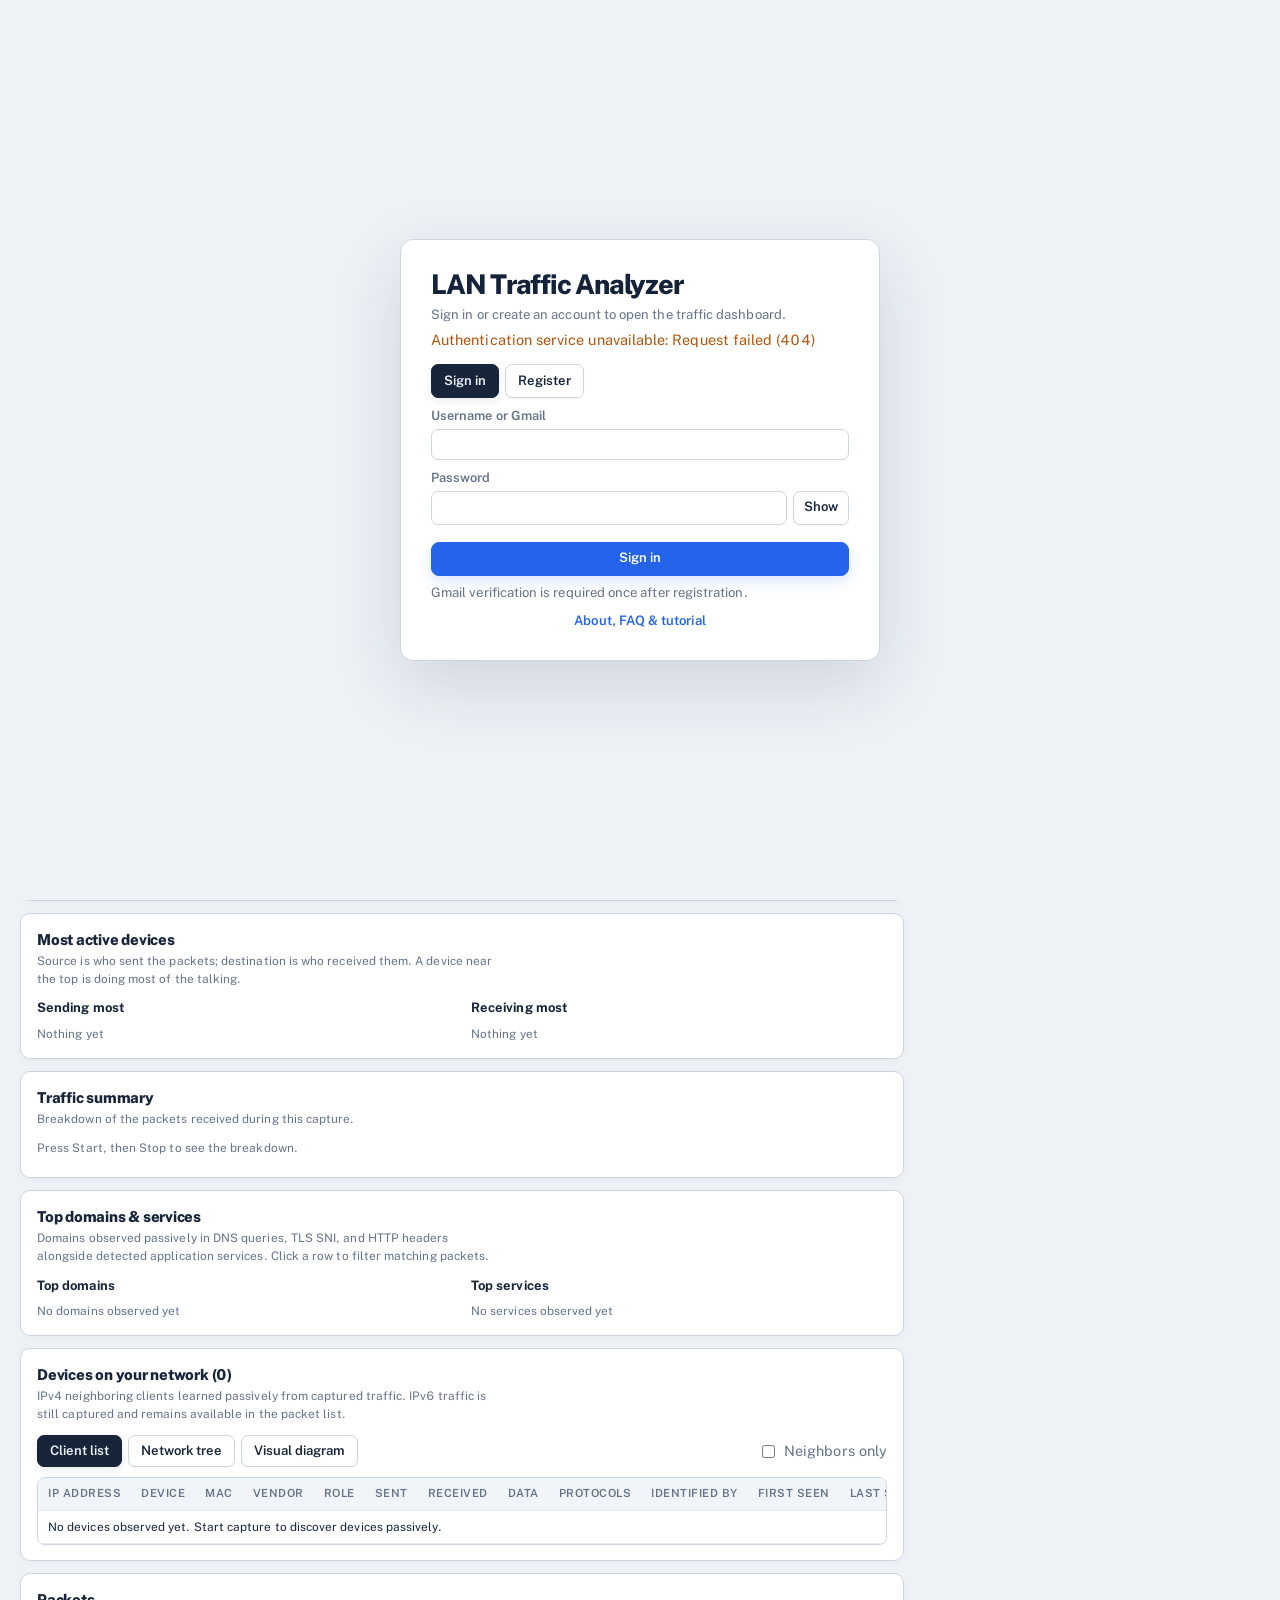
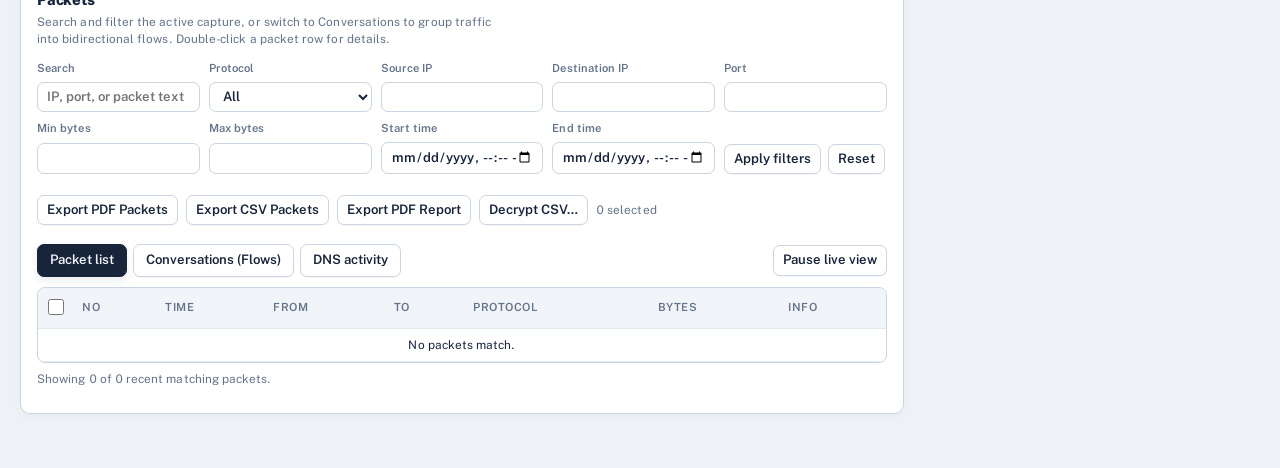
==== commit 6b216117: "Added CPU usage and Network Visual Tree" ====
--- a/index.html
+++ b/index.html
@@ -76,6 +76,14 @@
 <div class="two" style="margin-top:16px"><div><p class="sub" style="margin:0">Packets per second, last 60 s</p><canvas id="g1"></canvas></div><div><p class="sub" style="margin:0">Bandwidth, last 60 s</p><canvas id="g2"></canvas></div></div>
 <div class="plain-summary"><b>Live traffic in plain English</b><p id="liveSummaryText" role="status" aria-live="off">Start a capture to see a plain-language explanation of the traffic.</p></div></section>
 
+<section id="resourceSection"><h2>Program resource usage</h2><p class="sub">Live CPU, physical RAM, virtual memory, and capture queue consumption for this LAN Traffic Analyzer process.</p>
+<div class="stats"><div><span>Process CPU</span><b id="resCpu">0.0%</b></div><div><span>RAM (RSS)</span><b id="resRam">0 B</b></div><div><span>Virtual / Commit</span><b id="resMem">0 B</b></div><div><span>Threads · Queue</span><b id="resThreads">1 · 0 / 30,000</b></div></div>
+<div class="resource-meters">
+  <div class="resource-meter-row"><span>CPU load</span><div class="meter"><i id="resCpuBar" style="width:0%"></i></div><small id="resCpuNote">0.0%</small></div>
+  <div class="resource-meter-row"><span>RAM share</span><div class="meter"><i id="resRamBar" style="width:0%"></i></div><small id="resRamNote">0.0% of system</small></div>
+</div>
+<div class="two" style="margin-top:12px"><div><p class="sub" style="margin:0">Process CPU %, last 60 samples</p><canvas id="gCpu"></canvas></div><div><p class="sub" style="margin:0">RAM usage (MB), last 60 samples</p><canvas id="gRam"></canvas></div></div></section>
+
 <section><h2>Most active devices</h2><p class="sub">Source is who sent the packets; destination is who received them. A device near the top is doing most of the talking.</p>
 <div class="two"><div><b>Sending most</b><div id="ts"></div></div><div><b>Receiving most</b><div id="tr"></div></div></div></section>
 
@@ -86,9 +94,10 @@
 <div class="two"><div><b>Top domains</b><div id="topDomains"></div></div><div><b>Top services</b><div id="topServices"></div></div></div></section>
 
 <section><h2>Devices on your network (<span id="cn">0</span>)</h2><p class="sub">IPv4 neighboring clients learned passively from captured traffic. IPv6 traffic is still captured and remains available in the packet list.</p>
-<div class="filters client-toolbar"><div class="tabs" role="tablist" style="margin:0"><button role="tab" aria-selected="true" id="t1" type="button">Client list</button><button role="tab" aria-selected="false" id="t2" type="button">Network tree</button></div><label class="chk"><input id="neighborsOnly" type="checkbox"> Neighbors only</label></div>
+<div class="filters client-toolbar"><div class="tabs" role="tablist" style="margin:0"><button role="tab" aria-selected="true" id="t1" type="button">Client list</button><button role="tab" aria-selected="false" id="t2" type="button">Network tree</button><button role="tab" aria-selected="false" id="t3" type="button">Visual diagram</button></div><label class="chk"><input id="neighborsOnly" type="checkbox"> Neighbors only</label></div>
 <div id="v1" class="tw"><table><thead><tr><th>IP address</th><th>Device</th><th>MAC</th><th>Vendor</th><th>Role</th><th>Sent</th><th>Received</th><th>Data</th><th>Protocols</th><th>Identified by</th><th>First seen</th><th>Last seen</th></tr></thead><tbody id="cb"></tbody></table></div>
-<div id="v2" class="tree" hidden></div></section>
+<div id="v2" class="tree" hidden></div>
+<div id="v3" class="diagram-wrap" hidden></div></section>
 
 <section id="packetsSection"><h2>Packets</h2><p class="sub">Search and filter the active capture, or switch to Conversations to group traffic into bidirectional flows. Double-click a packet row for details.</p>
 <form id="filterForm" class="filter-form">
--- a/style.css
+++ b/style.css
@@ -390,3 +390,59 @@
 .dns-status{display:inline-flex;align-items:center;padding:1px 7px;border-radius:5px;font-size:.68rem;font-weight:700;background:var(--okbg);color:#16834a}
 .dns-status.bad{background:var(--badbg);color:var(--red)}
 
+.resource-meters{display:grid;grid-template-columns:1fr 1fr;gap:14px;margin-top:11px}
+.resource-meter-row{display:flex;align-items:center;gap:9px;padding:7px 10px;border:1px solid var(--line);border-radius:7px;background:var(--panel-alt);font-size:.75rem}
+.resource-meter-row span{min-width:68px;font-weight:600;color:var(--ink)}
+.resource-meter-row small{min-width:90px;text-align:right;color:var(--mute);font-size:.72rem;white-space:nowrap}
+#resCpuBar{background:var(--teal)}
+#resRamBar{background:var(--udp)}
+@media(max-width:600px){.resource-meters{grid-template-columns:1fr}}
+
+.diagram-wrap{padding:6px 0 2px}
+.diagram-legend{display:flex;flex-wrap:wrap;gap:12px 18px;align-items:center;padding:8px 12px;margin-bottom:12px;border:1px solid var(--line);border-radius:8px;background:var(--panel-alt);font-size:.75rem;color:var(--mute)}
+.diagram-legend-item{display:inline-flex;align-items:center;gap:7px;font-weight:600;color:var(--ink)}
+.diagram-legend-item svg{width:22px;height:22px;flex:none}
+.diagram-subnet{margin-bottom:14px;padding:12px 14px;border:1px solid var(--line);border-radius:10px;background:var(--panel-alt)}
+.diagram-subnet:last-child{margin-bottom:0}
+.diagram-subnet-head{display:flex;justify-content:space-between;align-items:center;gap:10px;flex-wrap:wrap;margin-bottom:12px}
+.diagram-subnet-head strong{font-size:.84rem;letter-spacing:.01em}
+.diagram-subnet-head span{color:var(--mute);font-size:.74rem}
+.diagram-canvas-box{position:relative;padding:6px 4px 10px;overflow-x:auto}
+.diagram-svg{position:absolute;inset:0;width:100%;height:100%;pointer-events:none;z-index:0}
+.diagram-svg path{fill:none;stroke:var(--line);stroke-width:2;stroke-linecap:round;opacity:.92}
+.diagram-svg path.is-self-link{stroke:var(--teal);stroke-width:2.3}
+.diagram-svg circle.diagram-dot{fill:var(--teal)}
+.diagram-svg circle.diagram-dot.is-gateway{fill:var(--amber)}
+.diagram-svg circle.diagram-dot.is-unsure{fill:var(--mute)}
+.diagram-root-tier{position:relative;z-index:1;display:flex;justify-content:center;margin-bottom:46px}
+.diagram-children{position:relative;z-index:1;display:flex;flex-wrap:wrap;justify-content:center;gap:18px 16px}
+.diagram-node{
+  position:relative;width:210px;padding:10px 12px;border:1px solid var(--line);border-top:3px solid var(--mute);
+  border-radius:10px;background:var(--panel);box-shadow:0 2px 8px #17243a0a;
+  display:flex;flex-direction:column;gap:5px;text-align:left;
+  transition:transform .18s ease,box-shadow .18s ease,border-color .18s ease
+}
+.diagram-node.clickable-node{cursor:pointer}
+.diagram-node.clickable-node:hover,.diagram-node.clickable-node:focus-visible{transform:translateY(-2px);border-color:var(--teal);box-shadow:0 6px 16px #17243a16;outline:none}
+.diagram-node.is-gateway{border-top-color:var(--amber);background:var(--warnbg)}
+.diagram-node.is-self{border-top-color:var(--teal);background:var(--infobg)}
+.diagram-node.is-unsure{border-top-color:var(--udp)}
+.diagram-node.is-virtual-hub{opacity:.92}
+.diagram-node-top{display:flex;align-items:center;gap:10px}
+.node-icon{width:40px;height:40px;flex:none;display:grid;place-items:center;border-radius:8px;background:var(--panel);border:1px solid var(--line)}
+.diagram-node.is-gateway .node-icon{color:var(--amber)}
+.diagram-node.is-self .node-icon{color:var(--teal)}
+.diagram-node.is-unsure .node-icon{color:var(--udp)}
+.node-icon svg{width:30px;height:30px;display:block}
+.node-head{min-width:0;flex:1}
+.node-role{display:inline-block;font-size:.64rem;font-weight:800;letter-spacing:.05em;text-transform:uppercase;color:var(--mute)}
+.diagram-node.is-gateway .node-role{color:var(--amber)}
+.diagram-node.is-self .node-role{color:var(--teal)}
+.diagram-node.is-unsure .node-role{color:var(--udp)}
+.node-ip{font-family:ui-monospace,Menlo,Consolas,monospace;font-size:.78rem;font-weight:700;color:var(--ink);overflow:hidden;text-overflow:ellipsis;white-space:nowrap}
+.node-name-row{display:flex;align-items:center;justify-content:space-between;gap:6px}
+.node-name{font-size:.78rem;font-weight:700;color:var(--ink);overflow:hidden;text-overflow:ellipsis;white-space:nowrap}
+.node-meta{font-size:.69rem;color:var(--mute);overflow:hidden;text-overflow:ellipsis;white-space:nowrap}
+.node-stats{display:flex;justify-content:space-between;gap:8px;padding-top:4px;border-top:1px solid var(--cell-line);font-size:.7rem;color:var(--mute)}
+.node-stats b{color:var(--ink)}
+
